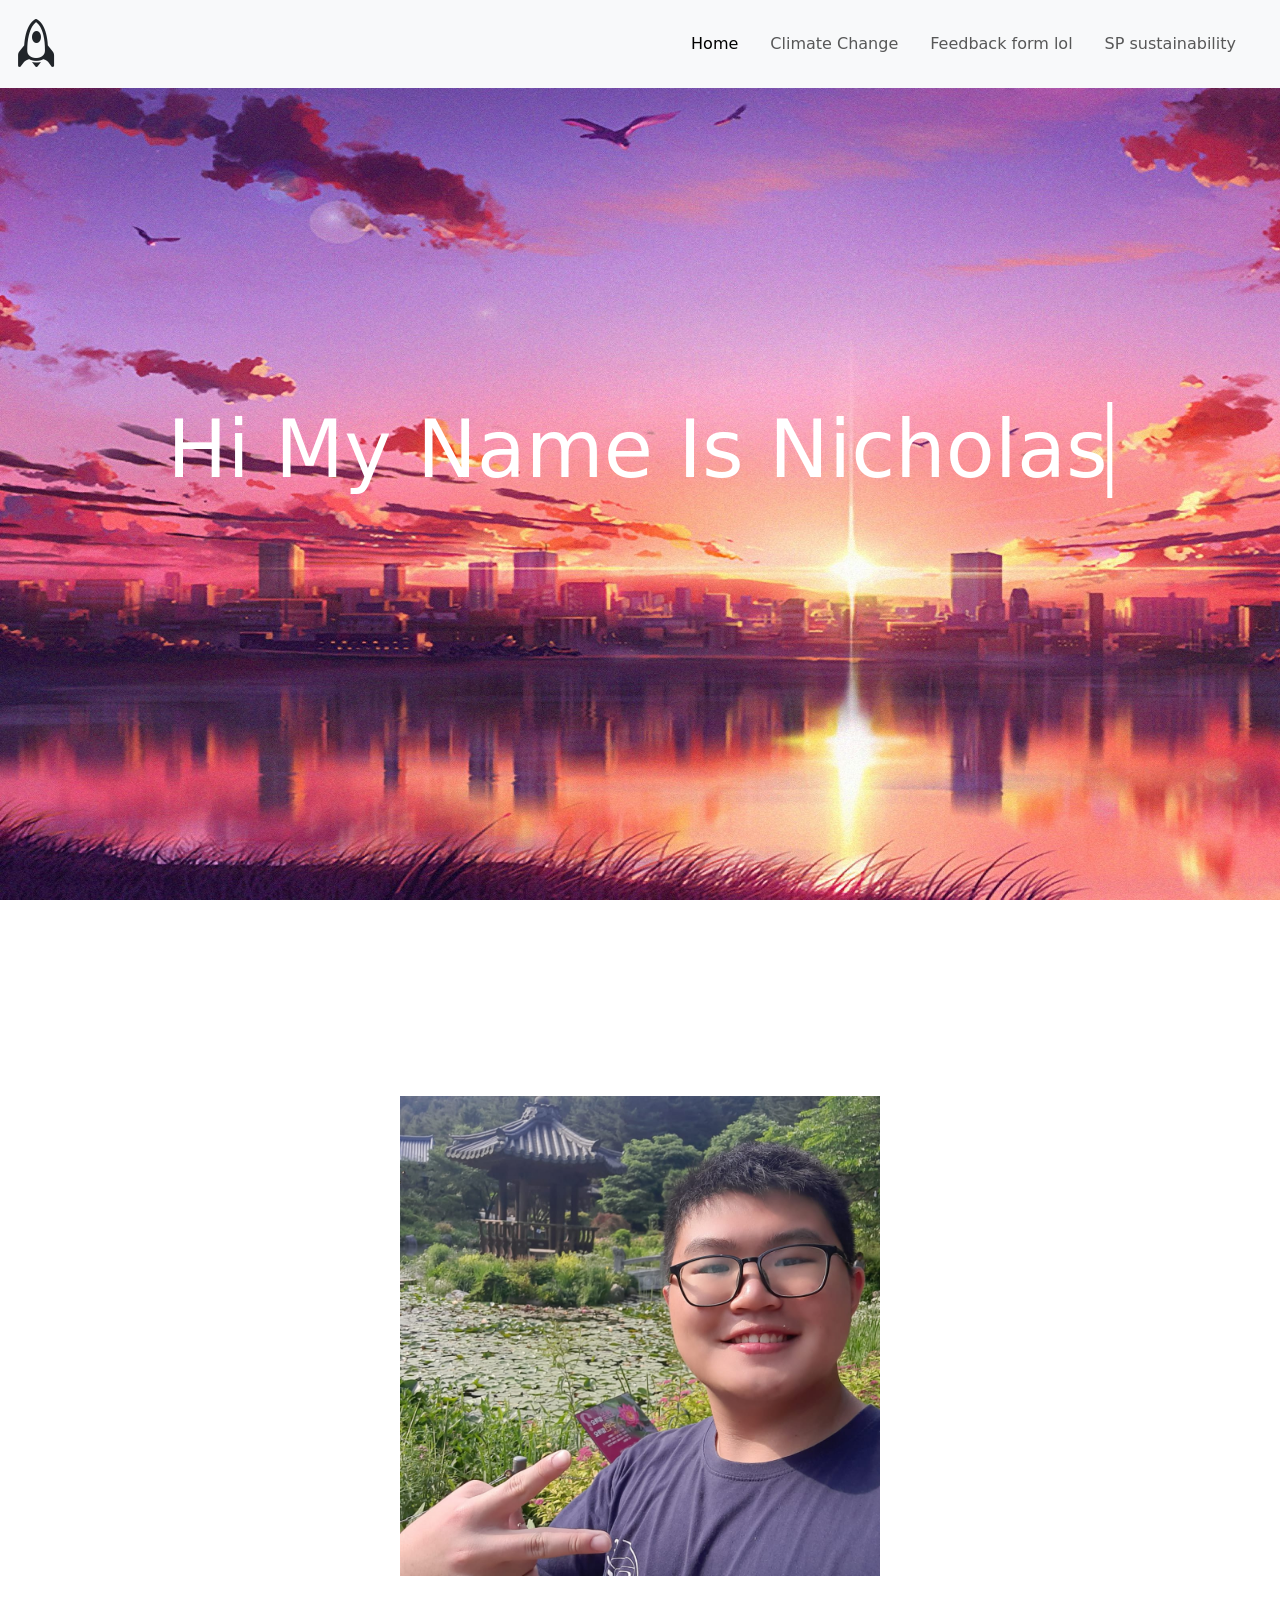
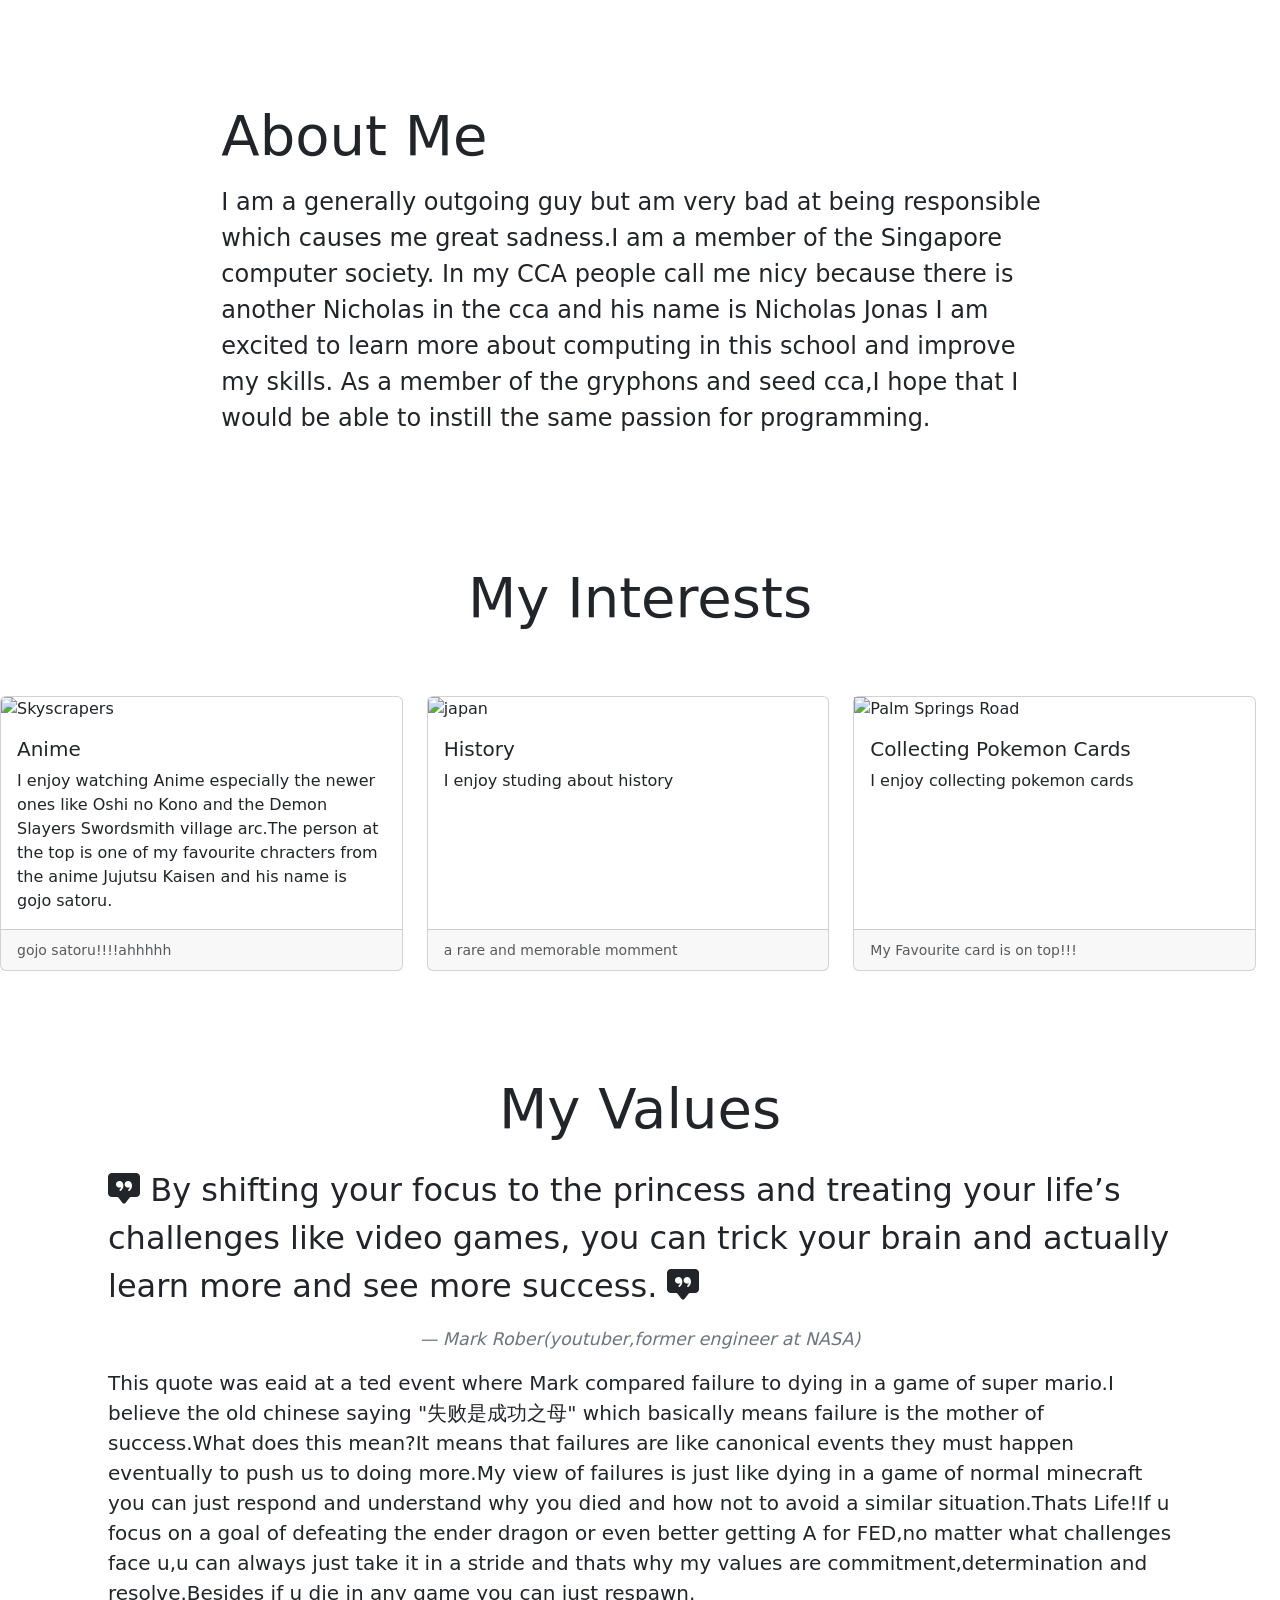
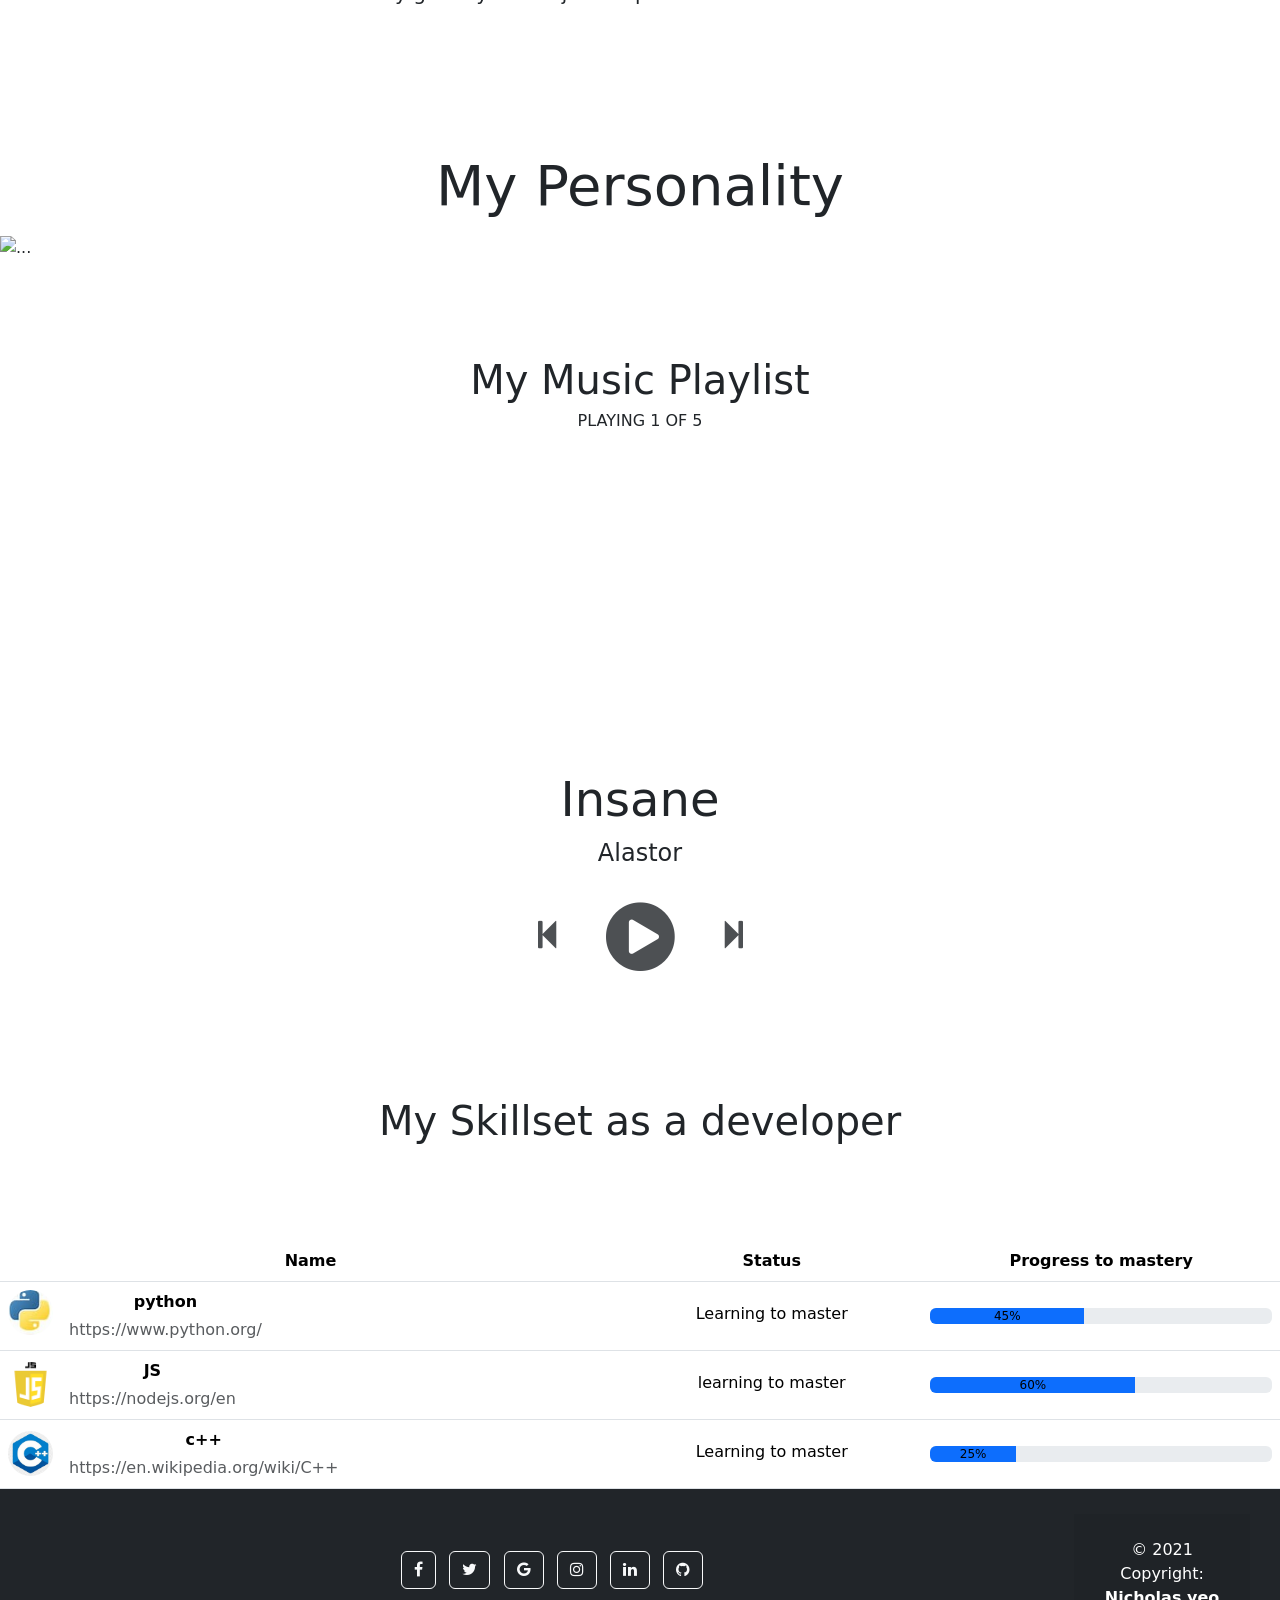
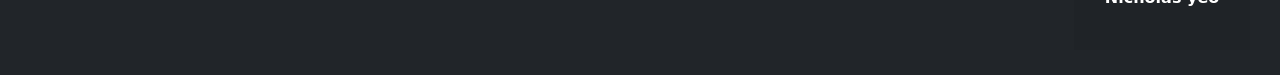
==== html/index.html @ 5fff1530 "made some changes" ====
<!DOCTYPE html>
<html lang="en">
<head>
    <meta charset="UTF-8">
    <meta http-equiv="X-UA-Compatible" content="IE=edge">
    <meta name="viewport" content="width=device-width, initial-scale=1.0">
    
    <link href="https://cdn.jsdelivr.net/npm/bootstrap@5.3.0/dist/css/bootstrap.min.css" rel="stylesheet" integrity="sha384-9ndCyUaIbzAi2FUVXJi0CjmCapSmO7SnpJef0486qhLnuZ2cdeRhO02iuK6FUUVM" crossorigin="anonymous">
<script src="https://cdn.jsdelivr.net/npm/bootstrap@5.3.0/dist/js/bootstrap.bundle.min.js" integrity="sha384-geWF76RCwLtnZ8qwWowPQNguL3RmwHVBC9FhGdlKrxdiJJigb/j/68SIy3Te4Bkz" crossorigin="anonymous"></script>
    <link rel="stylesheet" href="https://cdn.jsdelivr.net/npm/bootstrap-icons@1.10.5/font/bootstrap-icons.css">
    <link rel="stylesheet" href="../css/index.css"/>
    <link rel="icon" href="../Images/website_html_icon.jpg"/>
    <!-- I got the image link from here https://steamcommunity.com/sharedfiles/filedetails/?id=2528905148&searchtext= -->
    <link rel='stylesheet' href='https://cdnjs.cloudflare.com/ajax/libs/font-awesome/4.7.0/css/font-awesome.min.css'>
</head>


<body>
  <header>
    <header>
      <nav class="navbar bg-transparent navbar-expand-lg bg-body-tertiary fixed-top "> 
        <!-- So here what we want to do is use the expand to ensure that when view width is very low it becomes  sidebar on the left at the lg breakpoint for the offcanvas -->
        <div class="container-fluid">
          <i class="bi bi-rocket" style="font-size:3.0rem;"></i>
          <a class="me-5 navbar-brand" href="#" style="font-size:1.5rem;"></a>
          <button class="navbar-toggler" type="button" data-bs-toggle="offcanvas" data-bs-target="#offcanvasNavbar" aria-controls="offcanvasNavbar" aria-label="Toggle navigation">
            <span class="navbar-toggler-icon"></span>
          </button>
          <!-- Sidebar -->
          <div class="sidebar offcanvas offcanvas-start" tabindex="-1" id="offcanvasNavbar" aria-labelledby="offcanvasNavbarLabel">
            <!-- SideBar header -->
            <div class="offcanvas-header">
              <h5 class="offcanvas-title" id="offcanvasNavbarLabel">Nicks Website</h5>
              <button type="button" class="btn-close" data-bs-dismiss="offcanvas" aria-label="Close"></button>
            </div>
            <!-- Sidebar Body -->
            <div class="offcanvas-body">
              <ul class="navbar-nav justify-content-end align-items-center flex-grow-1 pe-3">
                <li class=" nv nav-item mx-2">
                  <a class="nav-link active" aria-current="page" href="index.html">Home</a>
                </li>
                <li class="nv nav-item mx-2">
                  <a class="nav-link" href="Nature2.html">Climate Change</a>
                </li>
                <li class="nv nav-item mx-2">
                  <a class="nav-link" href="Feedbackform.html">Feedback form lol</a>
                </li>
                <li class="nv nav-item mx-2">
                  <a class="nav-link" href="SP_community.html">SP sustainability</a>
                </li>
                
              </ul>
              <!-- feedbackform -->
              <div>
                <!-- The hovering button use in this case -->
              </div>
            </div>
          </div>
        </div>
      </nav>
              

  </header>
    
  <div class="position-relative img-banner img-fluid p-0 m-0">
    <div class="row justify-content-center align-items-center">
      <div class="col-8 col-sm-6">
        <h2 class=" text-center text-white headertext1 typed position-absolute header p-0">
          Hi My Name Is Nicholas
        </h2>
      </div>
    </div>
  </div>
  

        <div class="content-area">

          <div class="row justify-content-center align-items-center">
            <div class= " col-4 box mt-5 ml-4">
               
            </div>

            
              <div class="column col-8 mt-5 p-3">
                <h1 class="justify-content-center m-0">About Me</h1>
                <p class="m-0">I am a generally outgoing guy but am very bad at being responsible which causes me great sadness.I am a member of the Singapore computer society.
                  In my CCA people call me nicy because there is another Nicholas in the cca and his name is Nicholas Jonas
                  I am excited to learn more about computing in this school and improve my skills.
                  As a member of the gryphons and seed cca,I hope that I would be able to instill the same passion for programming.</p>
              </div>
              
              

          </div>
          <div class="row">
            <div class="values d-inline-flex p-2 mt-5 justify-content-center">My Interests</div>
            <div class="row row-cols-1 row-cols-md-3 g-4">
              <div class="col">
                <div class="card h-100">
                  <img src="https://steamuserimages-a.akamaihd.net/ugc/1682619833189352248/765DFFF3167C165726FFF1EBB01E13E41D1467A5/?imw=637&imh=358&ima=fit&impolicy=Letterbox&imcolor=%23000000&letterbox=true" class="card-img-top"
                    alt="Skyscrapers" />
                    <!-- As u can see I got the image from this link -->
                  <div class="card-body">
                    <h5 class="card-title">Anime</h5>
                    <p class="card-text">
                      I enjoy watching Anime especially the newer ones like Oshi no Kono and the Demon Slayers Swordsmith village arc.The person  at the top is one of my favourite chracters from the anime Jujutsu Kaisen and his name is gojo satoru.
                    </p>
                  </div>
                  <div class="card-footer">
                    <small class="text-muted">gojo satoru!!!!ahhhhh</small>
                  </div>
                </div>
              </div>
              <div class="col">
                <div class="card h-100">
                  <img src="https://th.bing.com/th/id/OIP.MuMkNR442w4CoCOB-qcRTAHaEK?rs=1&pid=ImgDetMain" class="card-img-top"
                    alt="japan" />
                    <!-- As u can see I got the image from the image link in the src -->

                  <div class="card-body">
                    <h5 class="card-title">History</h5>
                    <p class="card-text">I enjoy studing about history
                    </p>
                  </div>
                  <div class="card-footer">
                      <small class="text-muted">a rare and memorable momment</small>
                  </div>
                </div>
              </div>
              <div class="col">
                <div class="card h-100">
                  <img src="https://media.karousell.com/media/photos/products/2021/12/16/pokemon_tcg_ultra_rare_articun_1639642780_ee73b30e_progressive.jpg"
                    alt="Palm Springs Road" />
                    <!-- as u can see I got the image form the image link as shown int eh src of the img tag -->
                  <div class="card-body">
                    <h5 class="card-title">Collecting Pokemon Cards</h5>
                    <p class="card-text">
                      I enjoy collecting pokemon cards
                    </p>
                  </div>
                  <div class="card-footer">
                    <small class="text-muted">My Favourite card is on top!!!</small>
                  </div>
                </div>
              </div>
            </div>
            <div class="container">
              <div class="row align-items-center justify-content-center">
                <h1 class="values d-inline-flex p-2 mt-5 justify-content-center">My Values</h1>
              </div>
              <div class="row justify-content-center align-items-center py-2 px-2 px-md-5 mx-md-5 fs-5">
                <blockquote class="blockquote align-items-center justify-content-center  quote" style="max-width:fit-content;">
                  <i class="bi bi-chat-square-quote-fill"></i>
                  By shifting your focus to the princess and treating your life’s challenges like video games, you can trick your brain and actually learn more and see more success.
                  <i class="bi bi-chat-square-quote-fill"></i>
                </blockquote>
                  <cite class="blockquote-footer d-flex align-items-center justify-content-center" style="max-width:100%">
                    Mark Rober(youtuber,former engineer at NASA)
                  </cite>
                <!-- explanation of quote and how it refers to my values -->
                <p>This quote was eaid at a ted event where Mark compared failure to dying in a game of super mario.I believe the old chinese saying "失败是成功之母" which basically means failure is the mother of success.What does this mean?It means that failures are like canonical events they must happen eventually to push us to doing more.My view of failures is just like dying in a game of normal minecraft you can just respond and understand why you died and how not to avoid a similar situation.Thats Life!If u focus on a goal of defeating the ender dragon or even better getting A for FED,no matter what challenges face u,u can always just take it in a stride and thats why my values are commitment,determination and resolve.Besides if u die in any game you can just respawn. </p>
                <!-- what I have done to practice my values -->
                <p></p>

                </div>
                
            <div class="container text-center">
              <div class="row align-items-center justify-content-center">
                <h1 class="values d-inline-flex p-2 mt-5 justify-content-center align-items-center">My Personality</h1>
              </div>

            </div>
            
            <div id="carouselExampleInterval" class="carousel slide">
              
              <div class="carousel-inner">
                <div class="carousel-item active" data-bs-interval="false">
                  <img src="https://kenjpg.github.io/Front-End-Dev/img/valuebackground.gif" class=" d-block w-100" alt="...">
                  <!-- yup I took the image from my seniors work but just the image nothing more -->
                  <div class="carousel-caption d-sm-none d-md-block" style="bottom:0px;">
                    <h5 style="font-size:2.2rem;">Fun Loving attitude</h5>
                    <p>I enjoy having fun and gaming in my free time</p>
                  </div>
                </div>
                <div class="carousel-item" data-bs-interval="false">
                  <img src="https://kenjpg.github.io/Front-End-Dev/img/valuebackground.gif" class="d-block w-100" alt="...">
                  <div class="carousel-caption d-md-block align-items-center" style="bottom:0px;">
                    <h5 style="font-size: 2.2rem;">Slacking</h5>
                    <p>I especially love slacking and not doing FED</p>
                  </div>
                </div>
                <div class="carousel-item" style="background-image: ;">
                  <img src="https://kenjpg.github.io/Front-End-Dev/img/valuebackground.gif" class="d-block w-100" alt="...">
                  <div class=" carousel-caption align-items-center justify-content-center text-center" style="bottom:0px;">
                    <h5 style="font-size: 2.2rem;">INTP</h5>
                    <p>My Personality is INTP which mean I'm introverted yay :)!</p>
                  </div>
                </div>
              </div>
              <button class="carousel-control-prev" type="button" data-bs-target="#carouselExampleInterval" data-bs-slide="prev">
                <span class="carousel-control-prev-icon" aria-hidden="true"></span>
              </button>
              <button class="carousel-control-next" type="button" data-bs-target="#carouselExampleInterval" data-bs-slide="next">
                <span class="carousel-control-next-icon" aria-hidden="true"></span>
                
              </button>
            </div>
            <div class="mt-5 row justify-content-center align-items-center ">
              <h1 class=" col-12 d-flex align-items-center text-center justify-content-center m-0">My Music Playlist</h1>
          
          
          </div>
          
        <div class="player d-flex flex-column justify-content-center text-center ">
 
          <!-- Define the section for displaying details -->
          <div class="details d-flex flex-column align-items-center justify-content-center">
            <div class="now-playing lh-3">PLAYING x OF y</div>
            <div class="track-art lh-3"></div>
            <div class="track-name text-center lh-3">Track Name</div>
            <div class="track-artist lh-2">Track Artist</div>
          </div>
       
          <!-- Define the section for displaying track buttons -->
          <div class="buttons d-flex flex-row justify-content-center align-items-center">
            <div class="prev-track" onclick="prevTrack()">
              <i class="fa fa-step-backward fa-2x"></i>
            </div>
            <div class="playpause-track" onclick="playpauseTrack()">
              <i class="fa fa-play-circle fa-5x"></i>
            </div>
            <div class="next-track" onclick="nextTrack()">
              <i class="fa fa-step-forward fa-2x"></i>
            </div>
          </div>
       
          <!-- Define the section for displaying the seek slider-->
         
        <div class="mt-5 row justify-content-center align-items-center ">
          <h1 class=" col-12 d-flex align-items-center text-center justify-content-center m-0">My Skillset as a developer</h1>
      
      
      </div>
      
          <div class="table-responsive">
            <table class="table mt-5 align-middle mb-0 bg-white">
              <thead class="bg-light">
                <tr>
                  <th scope="col" class="align-start  ">Name</th>
                  <th scope="col">Status</th>
                  <th scope="col">Progress to mastery</th>
                  
                </tr>
              </thead>
              <tbody>
                <tr>
                  <td>
                    <div class="d-flex align-start mb-0">
                     <!-- I got the image from this link https://stackshare.io/pypi-plotly -->
                      <img
                          src="../Images/Python.jpeg"
                          
                          alt=""
                          style="width: 45px; height: 45px"
                          class="rounded-circle"
                          />
                      <div class="ms-3">
                        <p class="fw-bold mb-1">python</p>
                        <p class="text-muted mb-0">https://www.python.org/</p>
                      </div>
                    </div>
                  </td>
                  <td>
                    <p class="fw-normal mb-1">Learning to master</p>
                    
                  </td>
                  <td>
                    <div class="progress">
                      <div class="progress-bar" role="progressbar" style="width: 45%; color:black;" aria-valuenow="45" aria-valuemin="0" aria-valuemax="100">45%</div>
                    </div>
                  </td>
                  
                </tr>
                <tr>
                  <td>
                    <div class="d-flex align-items-center">
                      <!-- Source:I got the image from this link http://thebamboocode.com/js-logo/ -->
                      <img
                          src="../Images/JS.png"
                          class="rounded-circle"
                          alt=""
                          style="width: 45px; height: 45px"
                          />
                      <div class="ms-3">
                        <p class="fw-bold mb-1">JS</p>
                        <p class="text-muted mb-0">https://nodejs.org/en</p>
                      </div>
                    </div>
                  </td>
                  <td>
                    <p class="fw-normal mb-1">learning to master</p>
                    
                  </td>
                  <td>
                    <div class="progress">
                      <div class="progress-bar" role="progressbar" style="width: 60%; color:black;" aria-valuenow="60" aria-valuemin="0" aria-valuemax="100">60%</div>
                    </div>
                  </td>
                  
                  
                </tr>
                <tr>
                  <td>
                    <div class="d-flex align-items-center">
                      <!-- I got the image from this link https://www.cleanpng.com/png-the-c-programming-language-computer-icons-computer-1035094/ -->
                      <img
                          src="../Images/C++.jpeg"
                          class="rounded-circle"
                          alt=""
                          style="width: 45px; height: 45px"
                          />
                      <div class="ms-3">
                        <p class="fw-bold mb-1">c++</p>
                        <p class="text-muted mb-0">https://en.wikipedia.org/wiki/C++</p>
                      </div>
                    </div>
                  </td>
                  <td>
                    <p class="fw-normal mb-1">Learning to master</p>
                    
                  </td>
                  <td>
                    <div class="progress">
                      <div class="progress-bar" role="progressbar" style="width: 25%; color:black;" aria-valuenow="15" aria-valuemin="0" aria-valuemax="100">25%</div>
                    </div>
                  </td>
                  
                  </tr>
              </tbody>
            </table>

          </div>
          <footer class="bg-dark text-center text-white">
            <!-- Grid container -->
            <div class="container p-4 ">
              <!-- Section: Social media -->
              <section class="mb-4">
                <!-- Facebook -->
                <a class="btn btn-outline-light  m-1" href="#!" 
                  ><i class="fa fa-facebook"></i
                ></a>
          
                <!-- Twitter -->
                <a class="btn btn-outline-light m-1" href="#!" 
                  ><i class="fa fa-twitter"></i
                ></a>
          
                <!-- Google -->
                <a class="btn btn-outline-light  m-1" href="#!" 
                  ><i class="fa fa-google"></i
                ></a>
          
                <!-- Instagram -->
                <a class="btn btn-outline-light  m-1" href="#!" 
                  ><i class="fa fa-instagram"></i
                ></a>
          
                <!-- Linkedin -->
                <a class="btn btn-outline-light  m-1" href="#!" 
                  ><i class="fa fa-linkedin"></i
                ></a>
          
                <!-- Github -->
                <a class="btn btn-outline-light btn-floating m-1" href="#!" 
                  ><i class="fa fa-github"></i
                ></a>
              </section>
              <!-- Section: Social media -->
            </div>
            <!-- Grid container -->
            <div class="text-center p-4" style="background-color: rgba(0, 0, 0, 0.05);">
              © 2021 Copyright:
              <p class="text-reset fw-bold ">Nicholas yeo</a>
            </div>
          
            
          </footer>
          

              <!-- Footer -->

            </div>
            
  

        </div>
        
        
      
        <script type="module" src="https://unpkg.com/ionicons@7.1.0/dist/ionicons/ionicons.esm.js"></script>
        <script nomodule src="https://unpkg.com/ionicons@7.1.0/dist/ionicons/ionicons.js"></script>
        <script>
          // Select all the elements in the HTML page
// and assign them to a variable
let now_playing = document.querySelector(".now-playing");
let track_art = document.querySelector(".track-art");
let track_name = document.querySelector(".track-name");
let track_artist = document.querySelector(".track-artist");

let playpause_btn = document.querySelector(".playpause-track");




// Specify globally used values
let track_index = 0;
let isPlaying = false;


// Create the audio element for the player
let curr_track = document.createElement('audio');

// Define the list of tracks that have to be played
let track_list = [
          {
            name: "Insane",
            artist: "Alastor",
            image:"https://th.bing.com/th/id/OIP.iTPjzAGocWpoVJTzlgha7QHaEK?w=322&h=180&c=7&r=0&o=5&dpr=1.3&pid=1.7",
            path: "../INSANE.mp3"
            // I got it from here https://www.bing.com/videos/search?q=insane+alastor&&view=detail&mid=BD071DC93AA1A4470117BD071DC93AA1A4470117&&FORM=VRDGAR&ru=%2Fvideos%2Fsearch%3Fq%3Dinsane%2Balastor%26FORM%3DHDRSC6
          },
          {
            name: "Golden Hour",
            artist: "JVKE",
            image: "https://th.bing.com/th/id/OIP.aJyAoZMeQBQiU8kWIeKLYQAAAA?pid=ImgDet&dpr=2",
            path: "../golden_hour.mp3"
            // I got it from here https://www.bing.com/ck/a?!&&p=1d82f44f35b9facaJmltdHM9MTY5MTE5MzYwMCZpZ3VpZD0wNmFhMjZmOC01Yjk3LTY0NmMtMzM5Yi0zNmJmNWEzYjY1OTcmaW5zaWQ9NTYwOA&ptn=3&hsh=3&fclid=06aa26f8-5b97-646c-339b-36bf5a3b6597&u=a1L3ZpZGVvcy9zZWFyY2g_cT1nb2xkZW4raG91citqdmtlJnZpZXc9ZGV0YWlsJm1pZD1EMEM1QzlCRkVDNzdGRTJENDRFREQwQzVDOUJGRUM3N0ZFMkQ0NEVEJkZPUk09VklSRQ&ntb=1
          },
          {
            name: "Alll Falls Down",
            artist: "Alan Walker",
            image: "https://upload.wikimedia.org/wikipedia/en/3/33/Alan_Walker_All_Falls_Down.jpg",
            path: "../All_Falls_Down.mp3",
            // I got it from here https://www.bing.com/videos/search?q=all+falls+down+music+video+alan+walker&&view=detail&mid=0AB586B2BAF995ACA9720AB586B2BAF995ACA972&&FORM=VRDGAR&ru=%2Fvideos%2Fsearch%3Fq%3Dall%2520falls%2520down%2520music%2520video%2520alan%2520walker%26qs%3DSSA%26form%3DQBVR%26%3D%2525eManage%2520Your%2520Search%2520History%2525E%26sp%3D1%26lq%3D0%26pq%3Dall%2520falls%2520down%2520music%2520video%2520alan%2520%26sc%3D10-32%26cvid%3DD67A819001454DB38E325D265F7314E9
          },
          {
            name: "Annihlate",
            artist: "swae lee",
            image: "https://th.bing.com/th/id/OIP.ENT3_fFumLml73jTwuHiVgAAAA?pid=ImgDet&rs=1",
            path: "../Spiderman.mp3",
            //I got it from here https://www.bing.com/videos/search?q=annihilate+spiderman&&view=detail&mid=CB18582324B443D8D79ACB18582324B443D8D79A&&FORM=VRDGAR&ru=%2Fvideos%2Fsearch%3Fq%3Dannihilate%2520spiderman%26qs%3Dn%26form%3DQBVR%26%3D%2525eManage%2520Your%2520Search%2520History%2525E%26sp%3D-1%26lq%3D0%26pq%3Dannihilate%2520spiderma%26sc%3D4-19%26sk%3D%26cvid%3D1A25C0F0826B4C67A0EFADB43D0F8F2C%26ghsh%3D0%26ghacc%3D0%26ghpl%3D
          },
          {
            name: "Mimi's Delivery Service",
            artist: "the good kid",
            image:"https://th.bing.com/th/id/OIP.48gs_3xvDa9UM5gQTj0u3QAAAA?pid=ImgDet&rs=1",
            path: "../MiMi.mp3",
            // I got it from here https://www.bing.com/ck/a?!&&p=5b7a2550210e3333JmltdHM9MTY5MTE5MzYwMCZpZ3VpZD0wNmFhMjZmOC01Yjk3LTY0NmMtMzM5Yi0zNmJmNWEzYjY1OTcmaW5zaWQ9NTQ3Mw&ptn=3&hsh=3&fclid=06aa26f8-5b97-646c-339b-36bf5a3b6597&u=a1L3ZpZGVvcy9zZWFyY2g_cT1taW1pK2RlbGl2ZXJ5K3NlcnZpY2Umdmlldz1kZXRhaWwmbWlkPUZGQUExQkYzMzZFRjU0QkQ2OThBRkZBQTFCRjMzNkVGNTRCRDY5OEEmRk9STT1WSVJF&ntb=1
          }
        ];
function loadTrack(track_index) {
// Clear the previous seek timer
resetValues();
curr_track.src = track_list[track_index].path;
          curr_track.load();
        
          // Update details of the track
          track_art.style.backgroundImage = "url(" + track_list[track_index].image + ")";
          track_name.textContent = track_list[track_index].name;
          track_artist.textContent = track_list[track_index].artist;
          now_playing.textContent = "PLAYING " + (track_index + 1) + " OF " + track_list.length;
        
          
        
          // Move to the next track if the current one finishes playing
          curr_track.addEventListener("ended", nextTrack);
}

// Load a new track


// Update details of the track


 
  

// Move to the next track if the current finishes playing
// using the 'ended' event


// Apply a random background color
function playpauseTrack() {
// Switch between playing and pausing
// depending on the current state
if (!isPlaying) playTrack();
else pauseTrack();
}

function playTrack() {
// Play the loaded track
curr_track.play();
isPlaying = true;

// Replace icon with the pause icon
playpause_btn.innerHTML = '<i class="fa fa-pause-circle fa-5x"></i>';
}

function pauseTrack() {
// Pause the loaded track
curr_track.pause();
isPlaying = false;

// Replace icon with the play icon
playpause_btn.innerHTML = '<i class="fa fa-play-circle fa-5x"></i>';
}


function nextTrack() {
// Go back to the first track if the
// current one is the last in the track list
if (track_index < track_list.length - 1)
	track_index += 1;
else track_index = 0;

// Load and play the new track
loadTrack(track_index);
playTrack();
}
function prevTrack() {
// Go back to the first track if the
// current one is the last in the track list
if (track_index > 0)
	track_index -=1;
else track_index = track_list.length-1;

// Load and play the new track
loadTrack(track_index);
playTrack();
}





// Function to reset all values to their default
function resetValues() {

curr_track.currentTime= 0;
}



loadTrack(track_index);


        </script>
        
    
</body>





   
</html>
---- css/index.css ----
*{
    display:border-box;
}
.fixed-top{
    position:fixed;
    top:0;
    right:0;
    left:0;
}
.typed{
    overflow:hidden;
    white-space:nowrap;
    /* might change the above element as it keeps the text on one line */
    width:0;
    max-width:fit-content;
    font-size:5rem;
    border-right:5px solid ;
    /* our cursor */
    animation:typing 3.5s steps(20,end) forwards, blinking 0.87s infinite;
    padding:0;
    display:inline-block;
    margin:0 auto;
    
    /* ahhh now I remember what is shorthand,this animation is infinite and loop every 1s */
    

}
.quote{
  font-size:2.0rem;
  font-weight:350;
}

.column h1{
    font-size:3.5rem;
    line-height:6rem
}
.column p{
    font-size:1.5rem;
}
@keyframes cursor-blink {
    0% {
      opacity: 0;
    }
  }

@keyframes typing{
    from {width:0}
    to {width:100%}
}
@keyframes blinking{
    0% {border-color:transparent}
    50% {border-color:black}
    100% {border-color:transparent}
}

.img-banner {
    /* The image used */
    background-image: url("../Images/anime.jpg");
    /* https://www.pxfuel.com/en/desktop-wallpaper-evgbt
    got it from this website shows an anime susnet with a city in the background */

  
    /* Add the blur effect */
    /* Full height*/
    
    height: 100vh;
    /* The height is set like that to accomodate for the bgtext and the gaps */
  
    /* Center the image nicely the background position is to adjust the background image where it would focus on in the image */
    background-position:center;
    background-repeat: no-repeat;
    
    /* background-size:100% 100%; */
    background-attachment: fixed;
    background-size:100% 100%;
    width:100%;


  }
  
  .class{
    width:auto;
  }
  .headertext1{
    top:50%;
    left:50%;
    transform:translate(-50%,-50%);

  }
  .mt-5{
    margin-top:6.0rem !important;
  }
  .content-area{
    width:100%;
    height:800px;
    position:relative;
    background:white;
    top:100px;

  }
 
@media only screen and (max-width: 500px) {
    .sidebar{
    background-color: rgba(255,255,255,0.3);
    backdrop-filter:blur(5px);}
    }

@media screen and (min-width: 600px) {
        #header {
          font-size: 6vh;
        }
      }
      
      /* If the screen size is 600px wide or less, set the font-size of <div> to 30px */
@media screen and (max-width: 500px) {
        #header {
          font-size: 3vh;
        }
    }
    @keyframes blobanimation {
        0% {
            border-radius: 60% 40% 30% 70% / 60% 30% 70% 40%;
        }
    
        50% {
            border-radius: 30% 60% 70% 70% / 60% 30% 70% 40%;
        }
    
        100% {
            border-radius: 60% 40% 30% 70% / 60% 30% 30% 60%;
        }
    }
    
        .box {
            background: url("../Images/Self_Image.jpg");
            /* Source:This came from me of course */
            max-width: 100%;
            height: 30.0rem;
            width: 30.0rem;
            background-size: cover;
            background-position: center center;
            animation: blobanimation 10s ease-in-out infinite;
            transition: all 0.7s ease-in-out;
        }
        
        
        @media screen and (max-width: 600px) {
            .box {
                height: 24.0rem;
                width: 24.0rem;
            }
        }
        @media screen and (max-width: 300px) {
            .box {
                height: 22.0rem;
                width: 22.0rem;
            }
        }
        
        
@media screen and (max-width: 250px) {
        #header {
          font-size: 1.5vh;
        }
      }
.values{
    font-size:3.5rem;
}
.content-area + .column{



}
.name {
  font-size: 18px;
  transition: font-size 0.3s ease-in-out;
}

@media (max-width: 990px) {
  .header {
    font-size: 3.5rem;
  }
}
@media (max-width: 692px) {
  .header {
    font-size: 2.5rem;
  }
}
@media (max-width:654px){
  .carousel_caption h5{
    font-size:1.5rem

  }
}
@media (max-width: 497px) {
  .header {
    font-size: 1.5rem;
  }
}
@media (max-width: 300px) {
  .header {
    font-size: 1.0rem;
  }
}

.nav-item a:hover{
  filter:blur(0);
  cursor:pointer;
  letter-spacing:1px;
  background: linear-gradient(90deg, rgb(50,50,245),35%,rgb(255,0,231) 100%)

}
.carousel-caption{
  bottom:180px;
}
.center_carouselh5{
  font-size:4.5rem;
}
footer{
  position:relative;;
  width:100%;
  background:black;
  min-height:100px;
  padding:25px 30px;
  display:flex;
  justify-content:center;
  align-items:center;
}
footer .social_icon{
  position:relative;
  display:flex;
  justify-content:center;
  align-items:center;
  margin:20px;
  flex-wrap:wrap;


}
footer .social_icon li{
  list-style:none;
}
footer .social_icon li a{
  font-size:3em;
  margin:10px;
  color:white;
  
}


.wrap {
  height: 100%;
  display: flex;
  align-items: center;
  justify-content: center;
  margin:20rem;
}

  
  /* Using flex with the column direction to
  align items in a vertical direction */
  
  .details {
  
  margin-top:5px;
  }
  
  .track-art {
  margin: 15px;
  height: 300px;
  width:200px;
  background-image: url(
    "../Images/earth.jpg");
  /* Source:I got it form here https://spacenews.com/op-ed-sustainability-on-earth-depends-on-our-exploration-of-space/ */
  background-size: cover;
  border-radius: 15%;
  background-position:center
  }
  
  /* Changing the font sizes to suitable ones */
  .now-playing {
  font-size: 1rem;
  }
  
  .track-name {
  font-size: 3rem;
  }
  
  .track-artist {
  font-size: 1.5rem;
  }
  
  /* Using flex with the row direction to
  align items in a horizontal direction */
  
  .playpause-track,
  .prev-track,
  .next-track {
  padding: 25px;
  opacity: 0.8;
  
  /* Smoothly transition the opacity */
  transition: opacity .2s;
  }
  
  /* Change the opacity when mouse is hovered */
  .playpause-track:hover,
  .prev-track:hover,
  .next-track:hover {
  opacity: 1.0;
  }
  
  /* Define the slider width so that it scales properly */
  
  /* Modify the appearance of the slider */
 
  /* Modify the appearance of the slider thumb */
  
  
  /* Change the opacity when mouse is hovered */
  
  
  
  
  /* Change the mouse cursor to a pointer
  when hovered over */
  i.fa-play-circle,
  i.fa-pause-circle,
  i.fa-step-forward,
  i.fa-step-backward {
  cursor: pointer;
  }
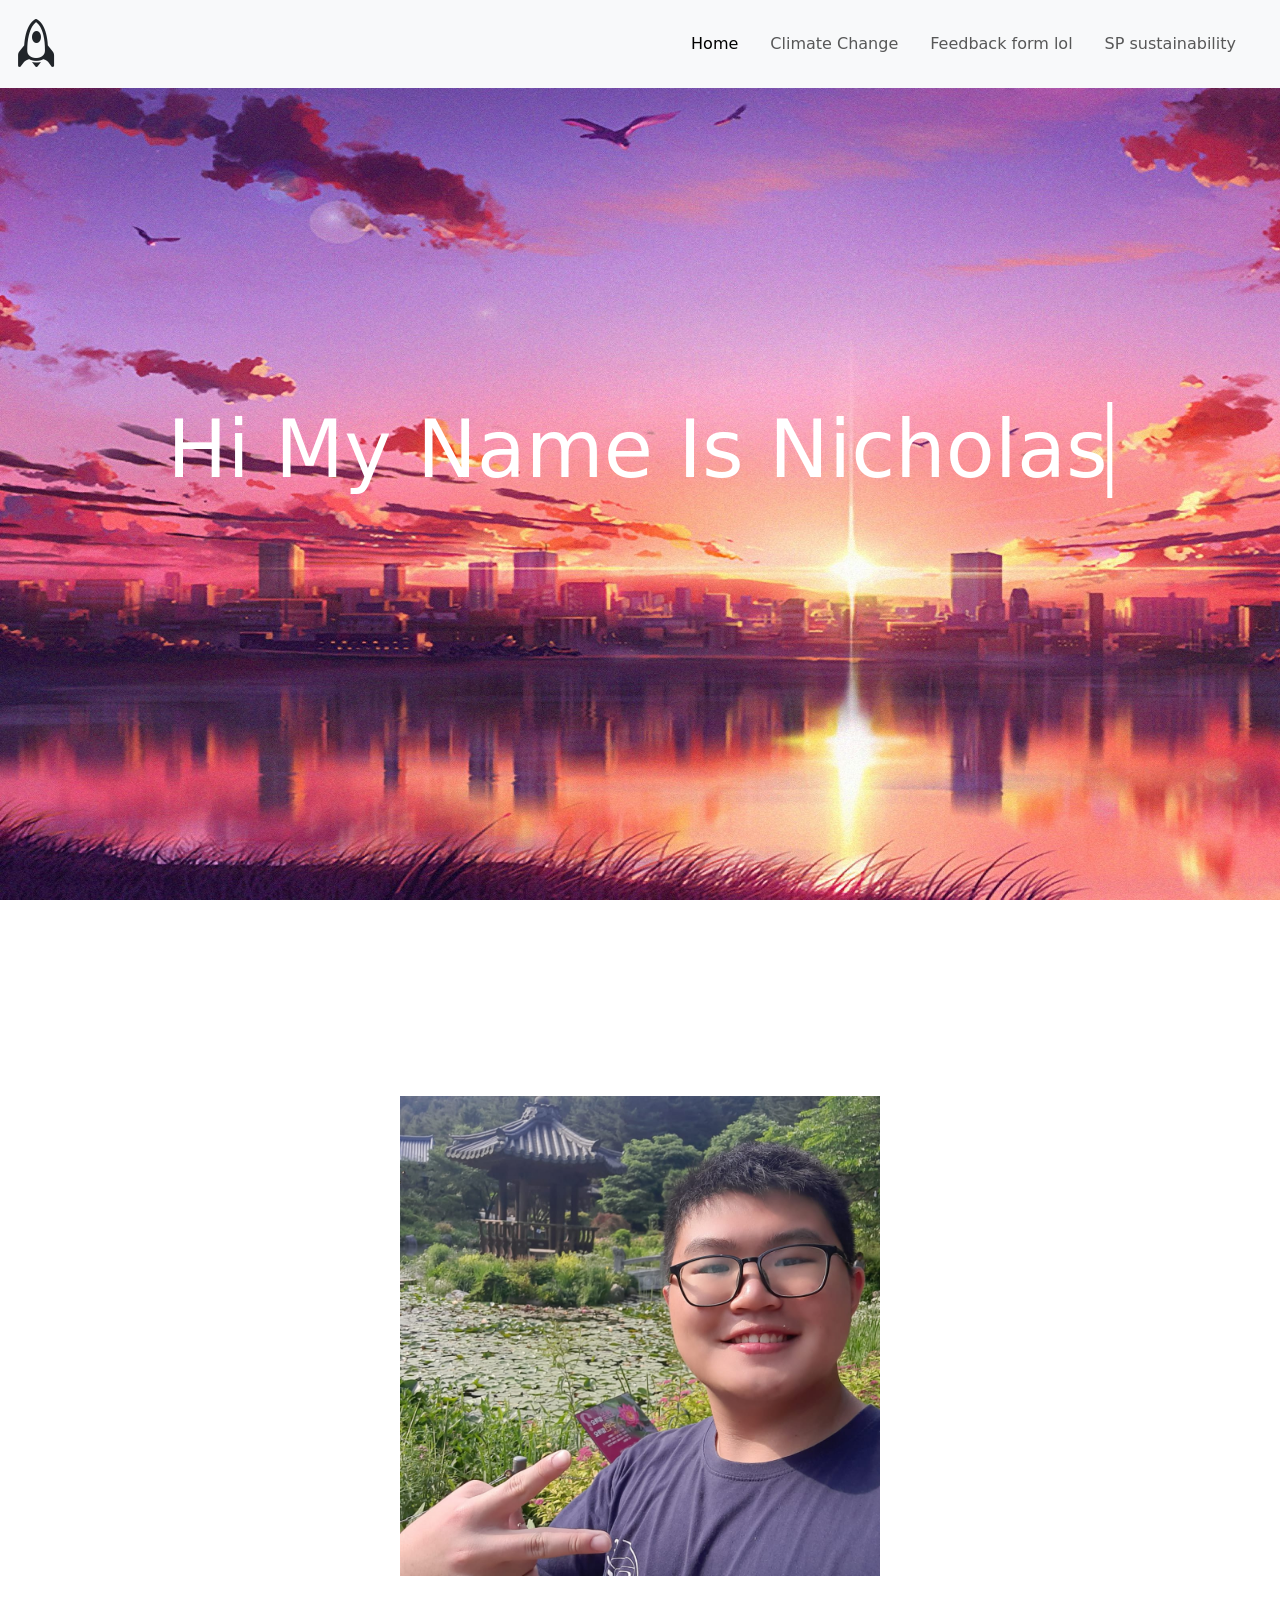
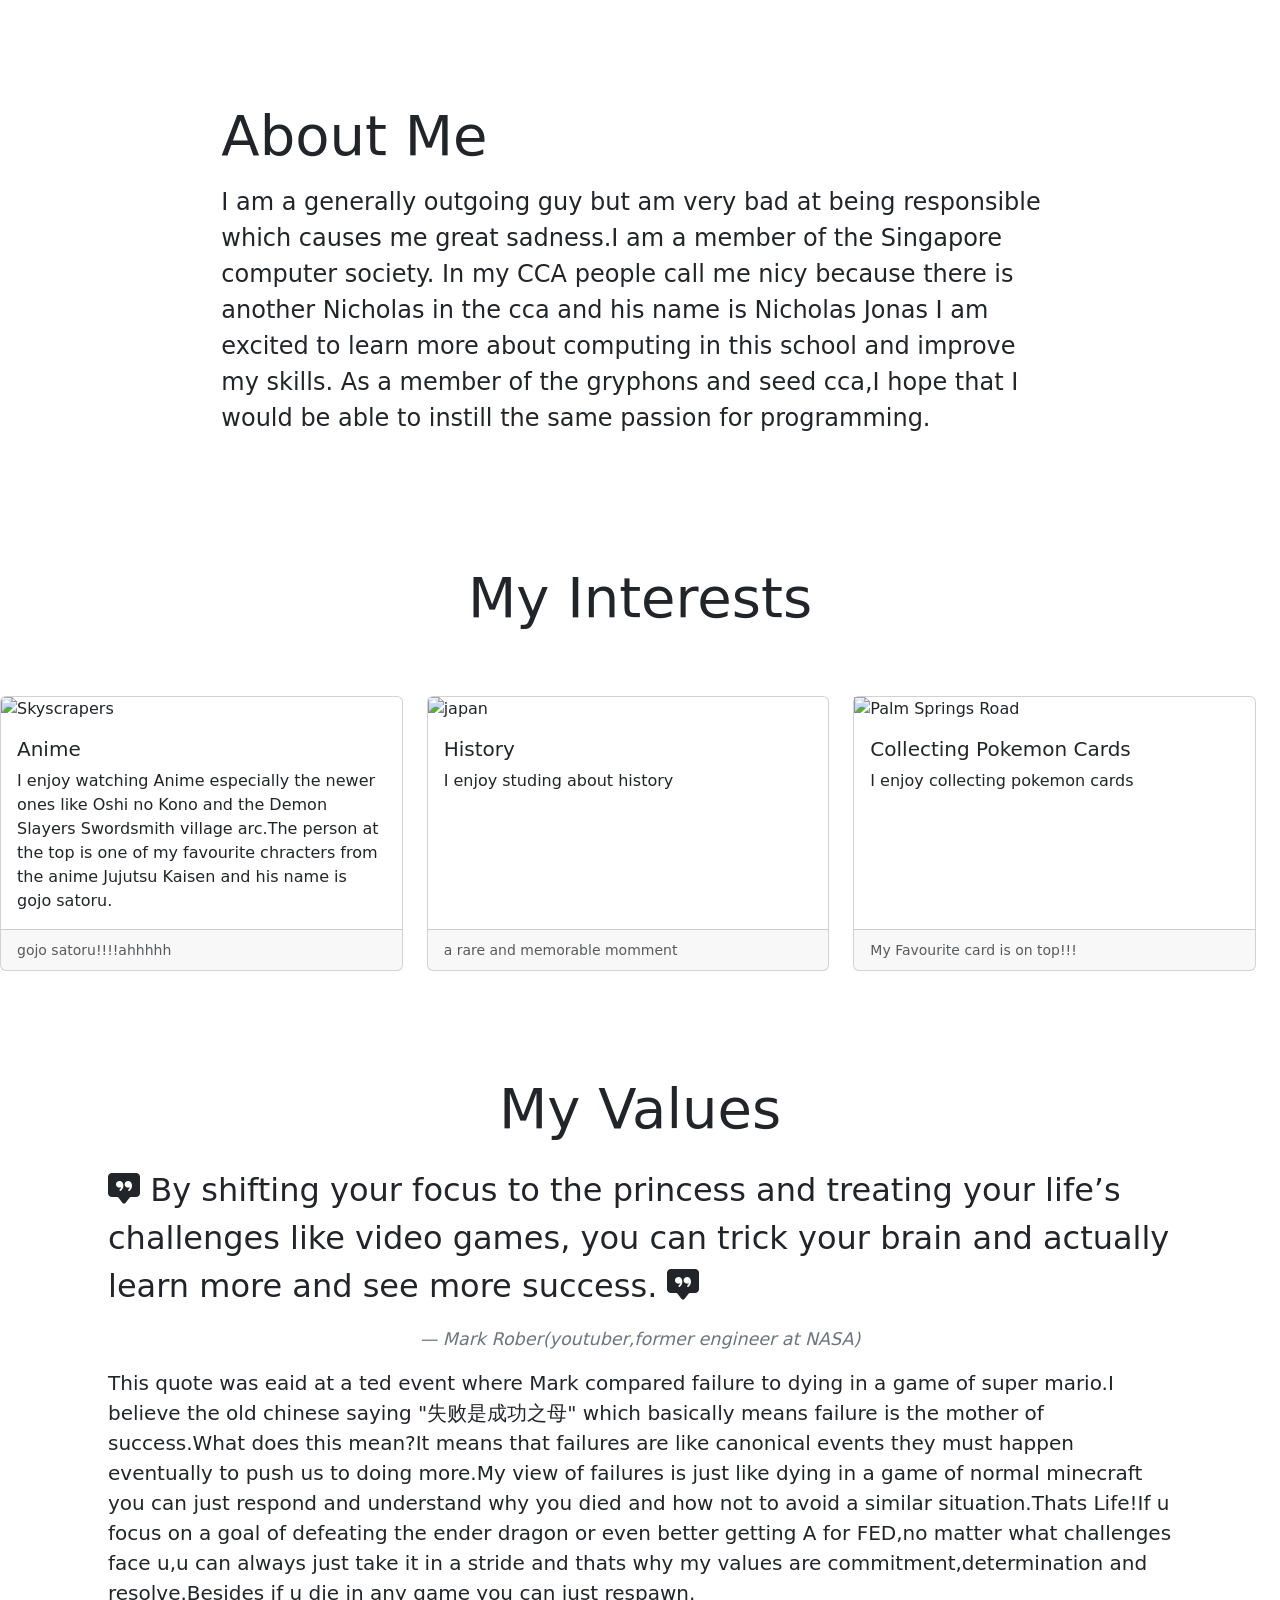
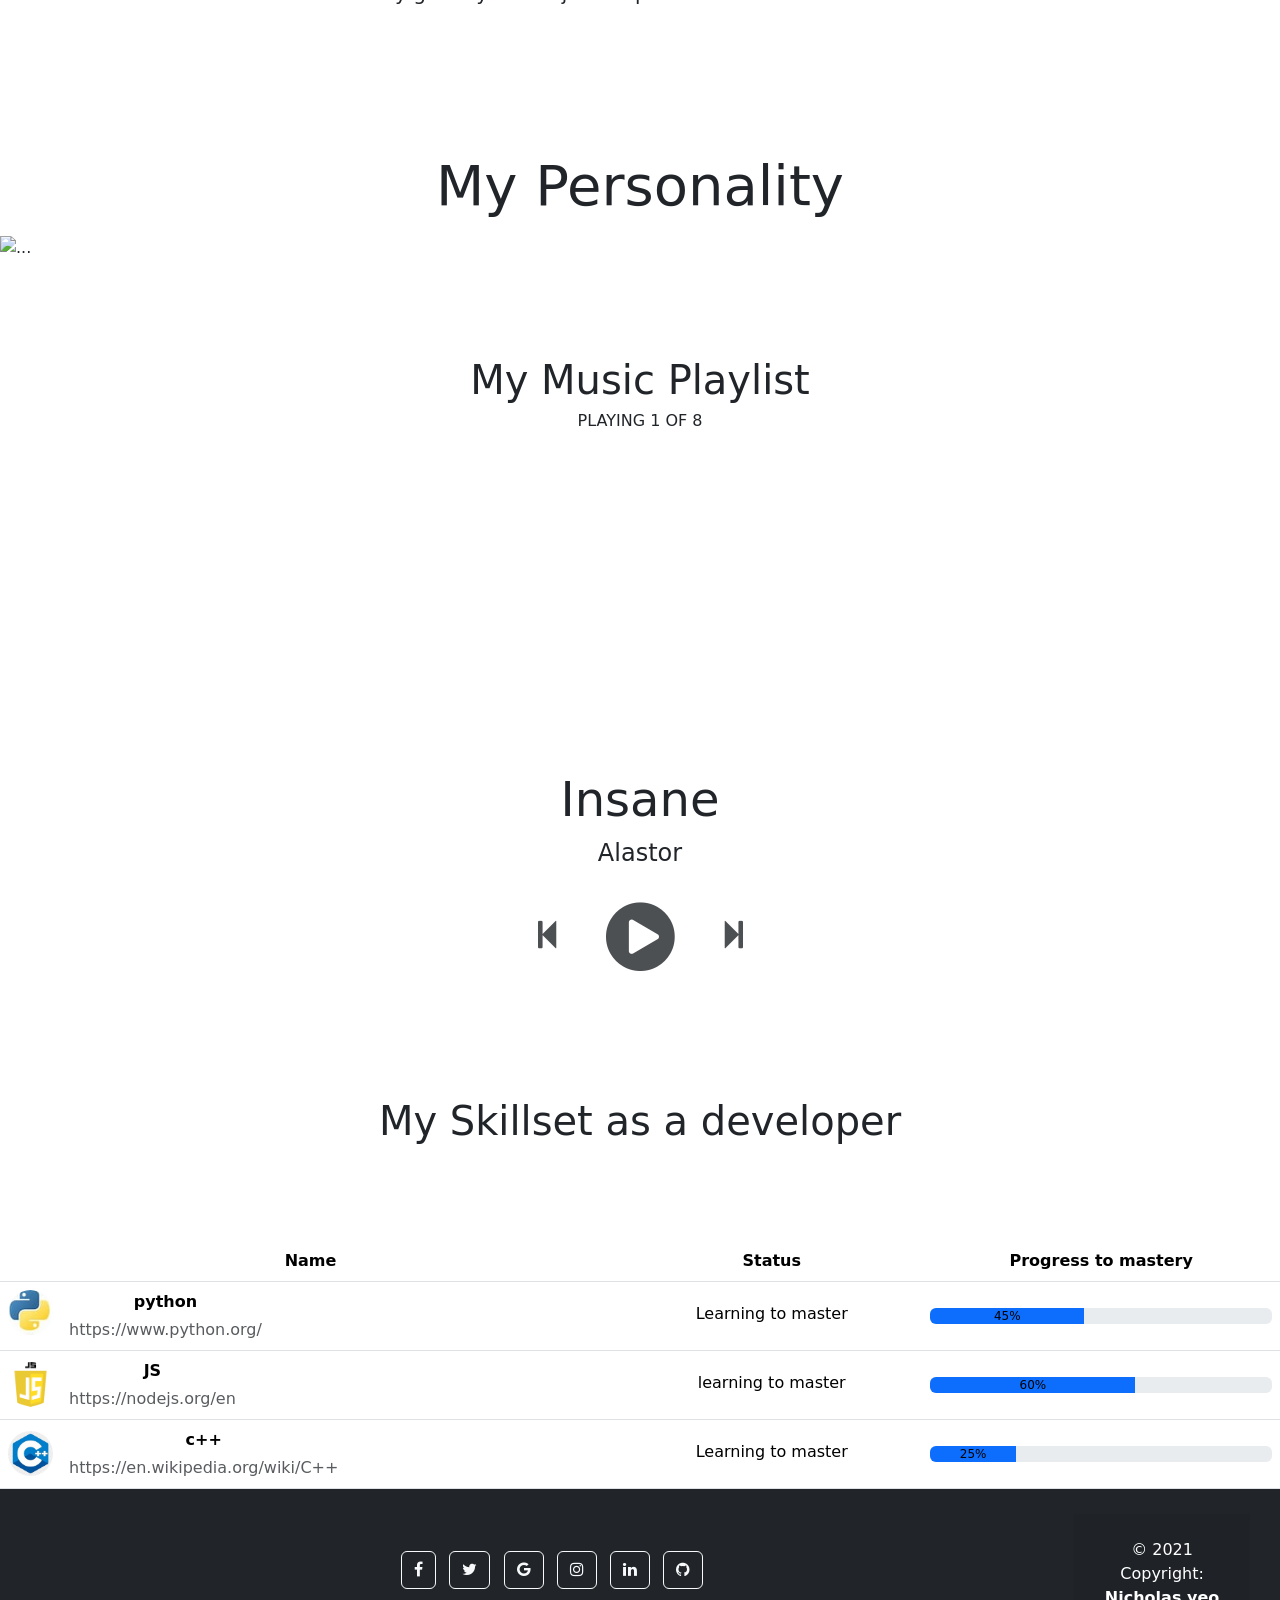
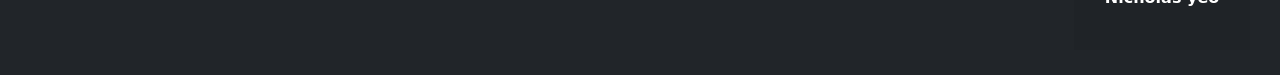
==== commit da79a61d: "just updated the song list" ====
--- a/html/index.html
+++ b/html/index.html
@@ -456,6 +456,24 @@
             image:"https://th.bing.com/th/id/OIP.48gs_3xvDa9UM5gQTj0u3QAAAA?pid=ImgDet&rs=1",
             path: "../MiMi.mp3",
             // I got it from here https://www.bing.com/ck/a?!&&p=5b7a2550210e3333JmltdHM9MTY5MTE5MzYwMCZpZ3VpZD0wNmFhMjZmOC01Yjk3LTY0NmMtMzM5Yi0zNmJmNWEzYjY1OTcmaW5zaWQ9NTQ3Mw&ptn=3&hsh=3&fclid=06aa26f8-5b97-646c-339b-36bf5a3b6597&u=a1L3ZpZGVvcy9zZWFyY2g_cT1taW1pK2RlbGl2ZXJ5K3NlcnZpY2Umdmlldz1kZXRhaWwmbWlkPUZGQUExQkYzMzZFRjU0QkQ2OThBRkZBQTFCRjMzNkVGNTRCRDY5OEEmRk9STT1WSVJF&ntb=1
+          },
+          {
+            name: "Unity",
+            artist: "Alan Walker",
+            image:"https://th.bing.com/th/id/OIP.54H-m9lS5TJ-KkC4QqRcvQHaHa?rs=1&pid=ImgDetMain",
+            path:"../Unity.mp3"
+          },
+          {
+            name: "Espresso",
+            artist: "Sabrina Carpenter",
+            image:"https://i.scdn.co/image/ab67616d0000b273659cd4673230913b3918e0d5",
+            path:"../Espresso.mp3"
+          },
+          {
+            name: "Blinding Lights",
+            artist: "The Weeknd",
+            image:"https://i.scdn.co/image/ab67616d0000b273a3eff72f62782fb589a492f9",
+            path:"../Blinding_Lights.mp3"
           }
         ];
 function loadTrack(track_index) {
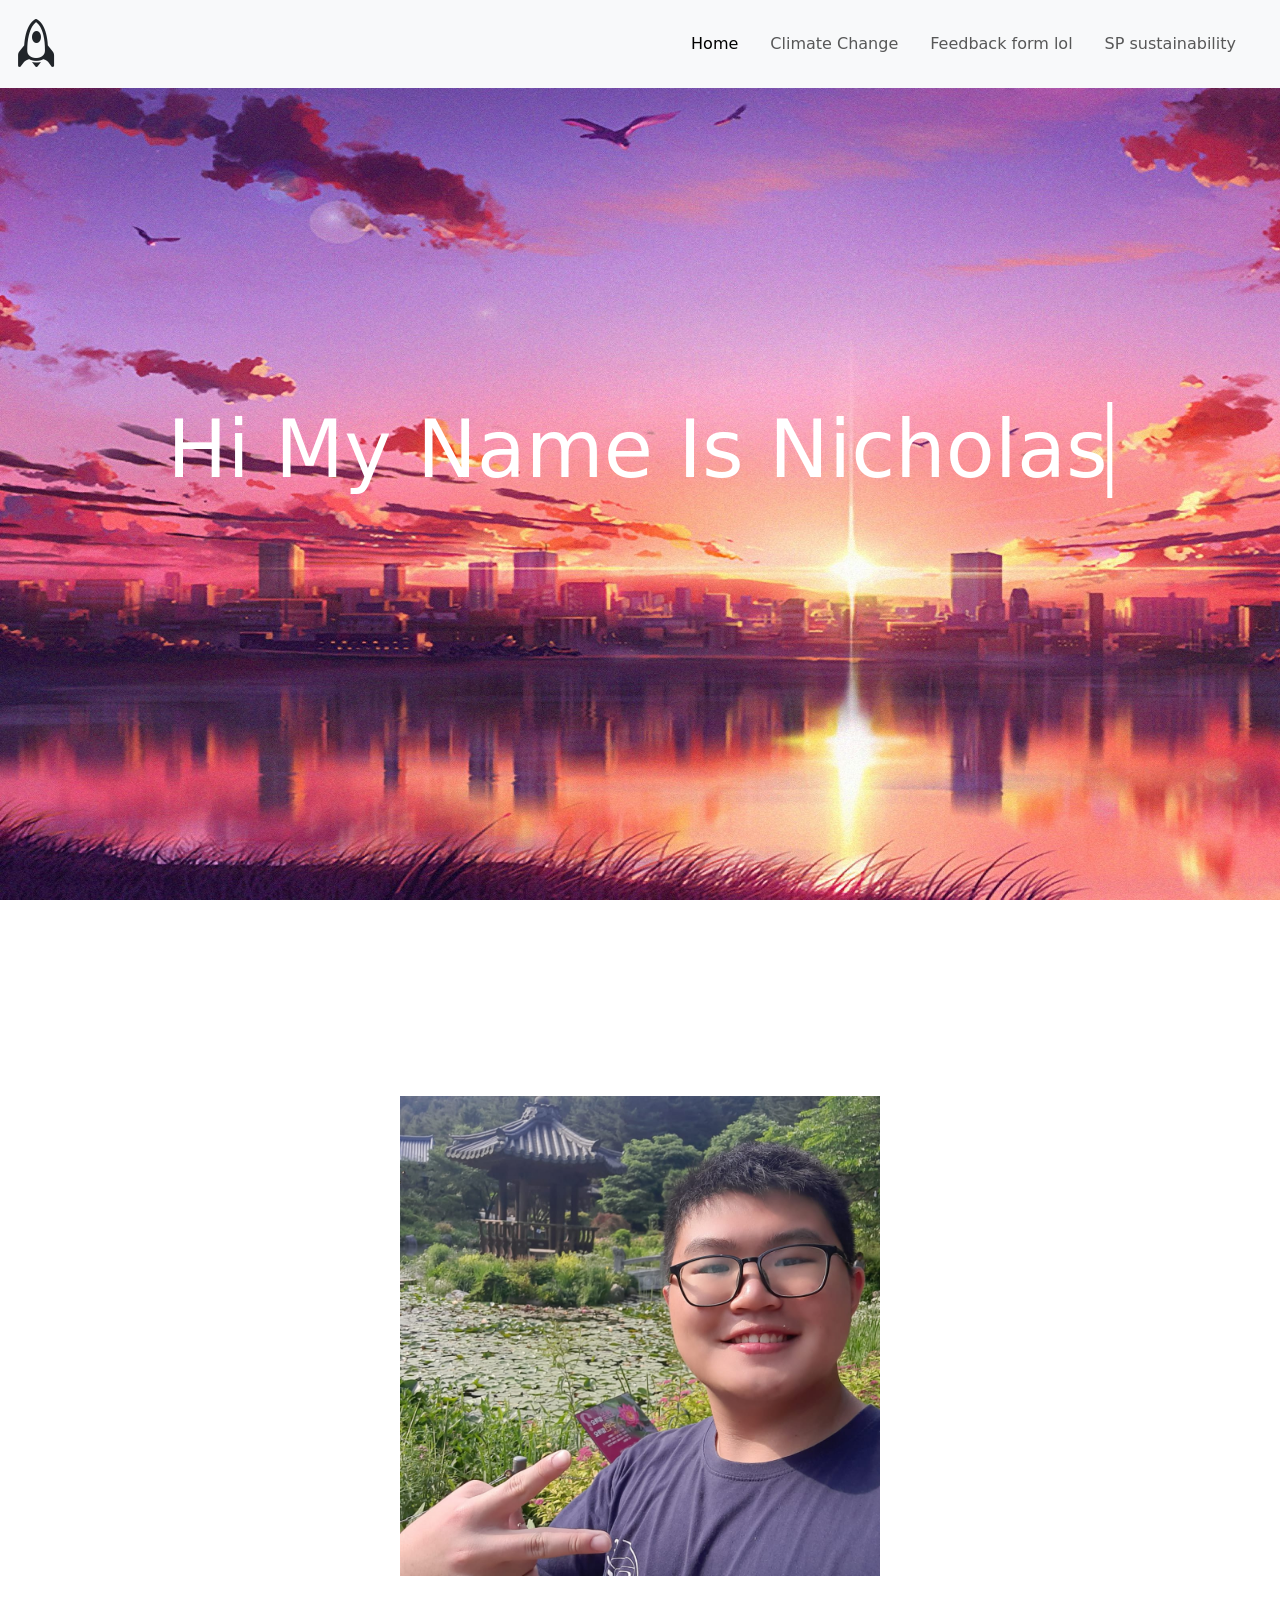
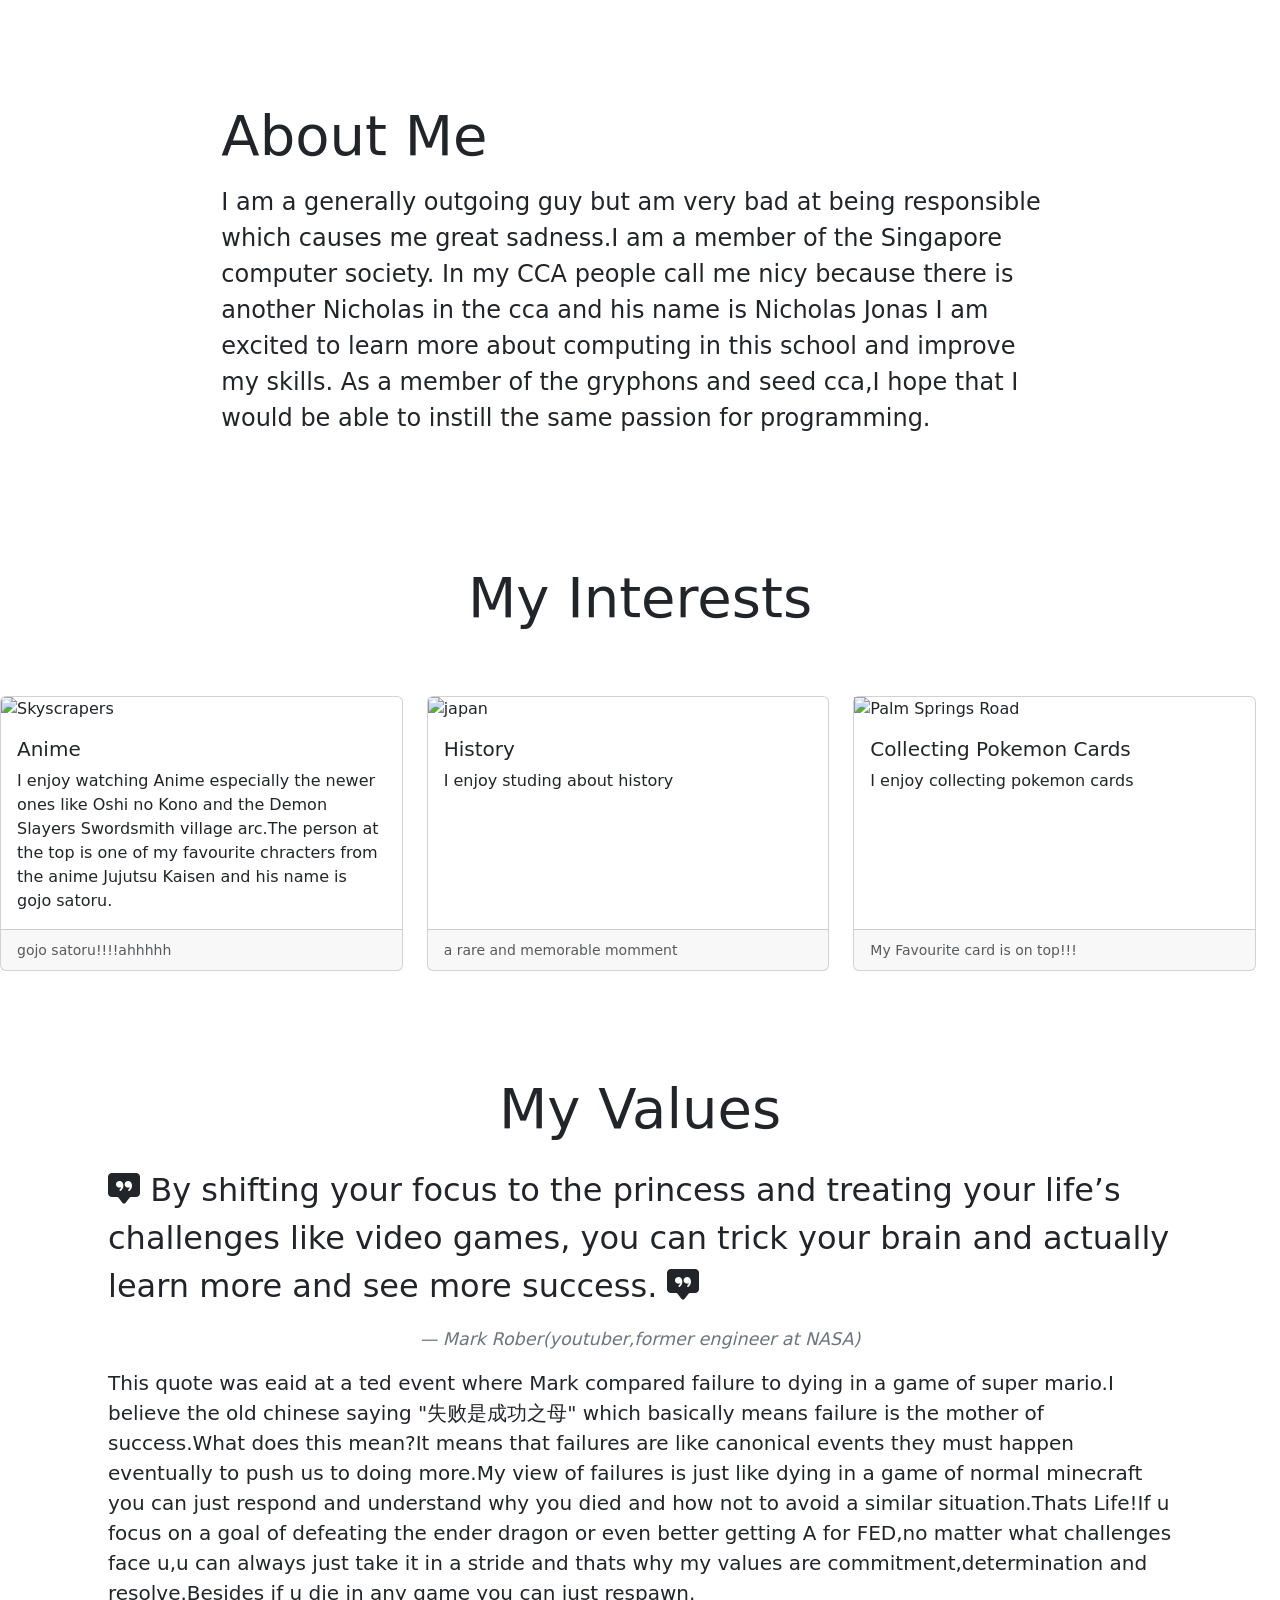
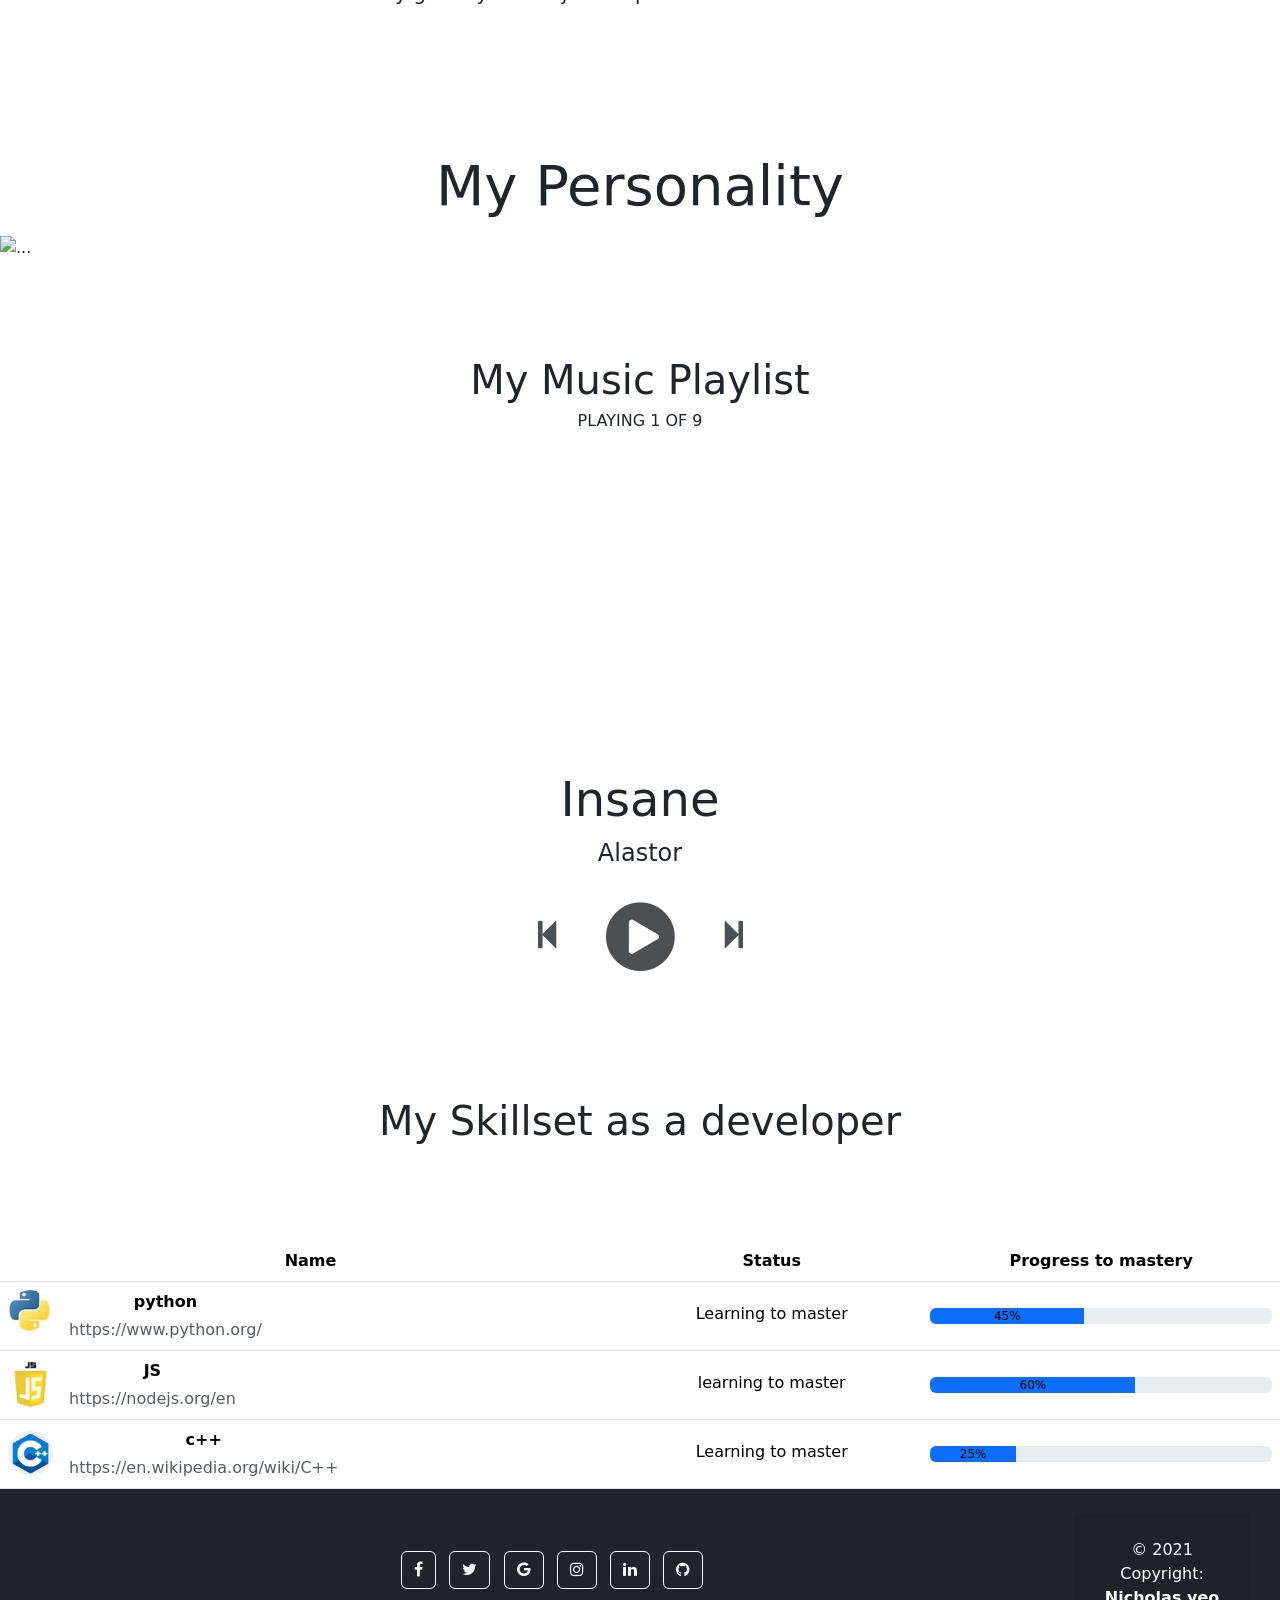
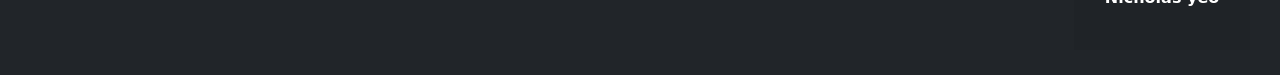
==== commit 0199d900: "added mice on venus" ====
--- a/html/index.html
+++ b/html/index.html
@@ -474,6 +474,12 @@
             artist: "The Weeknd",
             image:"https://i.scdn.co/image/ab67616d0000b273a3eff72f62782fb589a492f9",
             path:"../Blinding_Lights.mp3"
+          },
+          {
+            name: "Mice on Venus",
+            artist: "C418",
+            image:"https://i.ytimg.com/vi/DZ47H84Bc_Q/hq720.jpg?sqp=-oaymwE2CNAFEJQDSFXyq4qpAygIARUAAIhCGAFwAcABBvABAfgB_gmAAtAFigIMCAAQARg4IGUoHTAP&rs=AOn4CLB2HxDk7BMSjkcLpldigqZSXdnI6g",
+            path:"../Mice_On_Venus.mp3"
           }
         ];
 function loadTrack(track_index) {
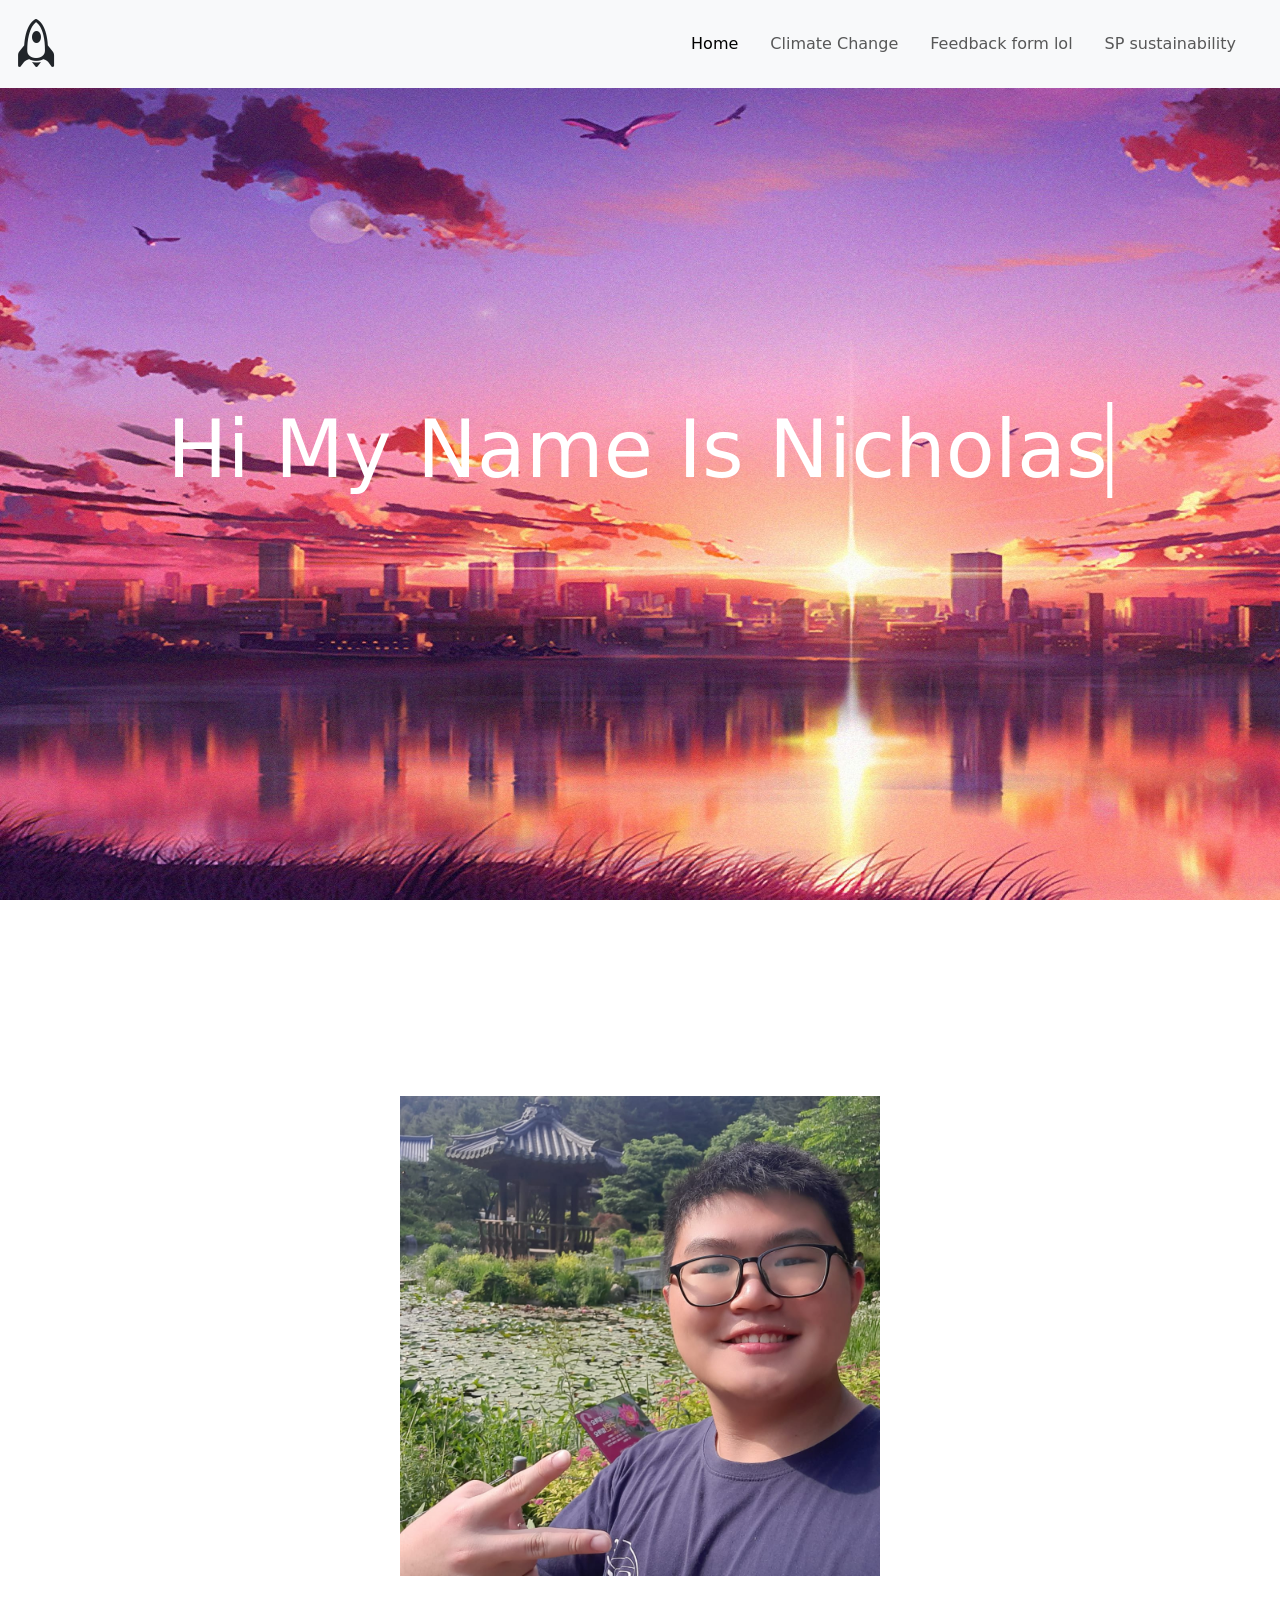
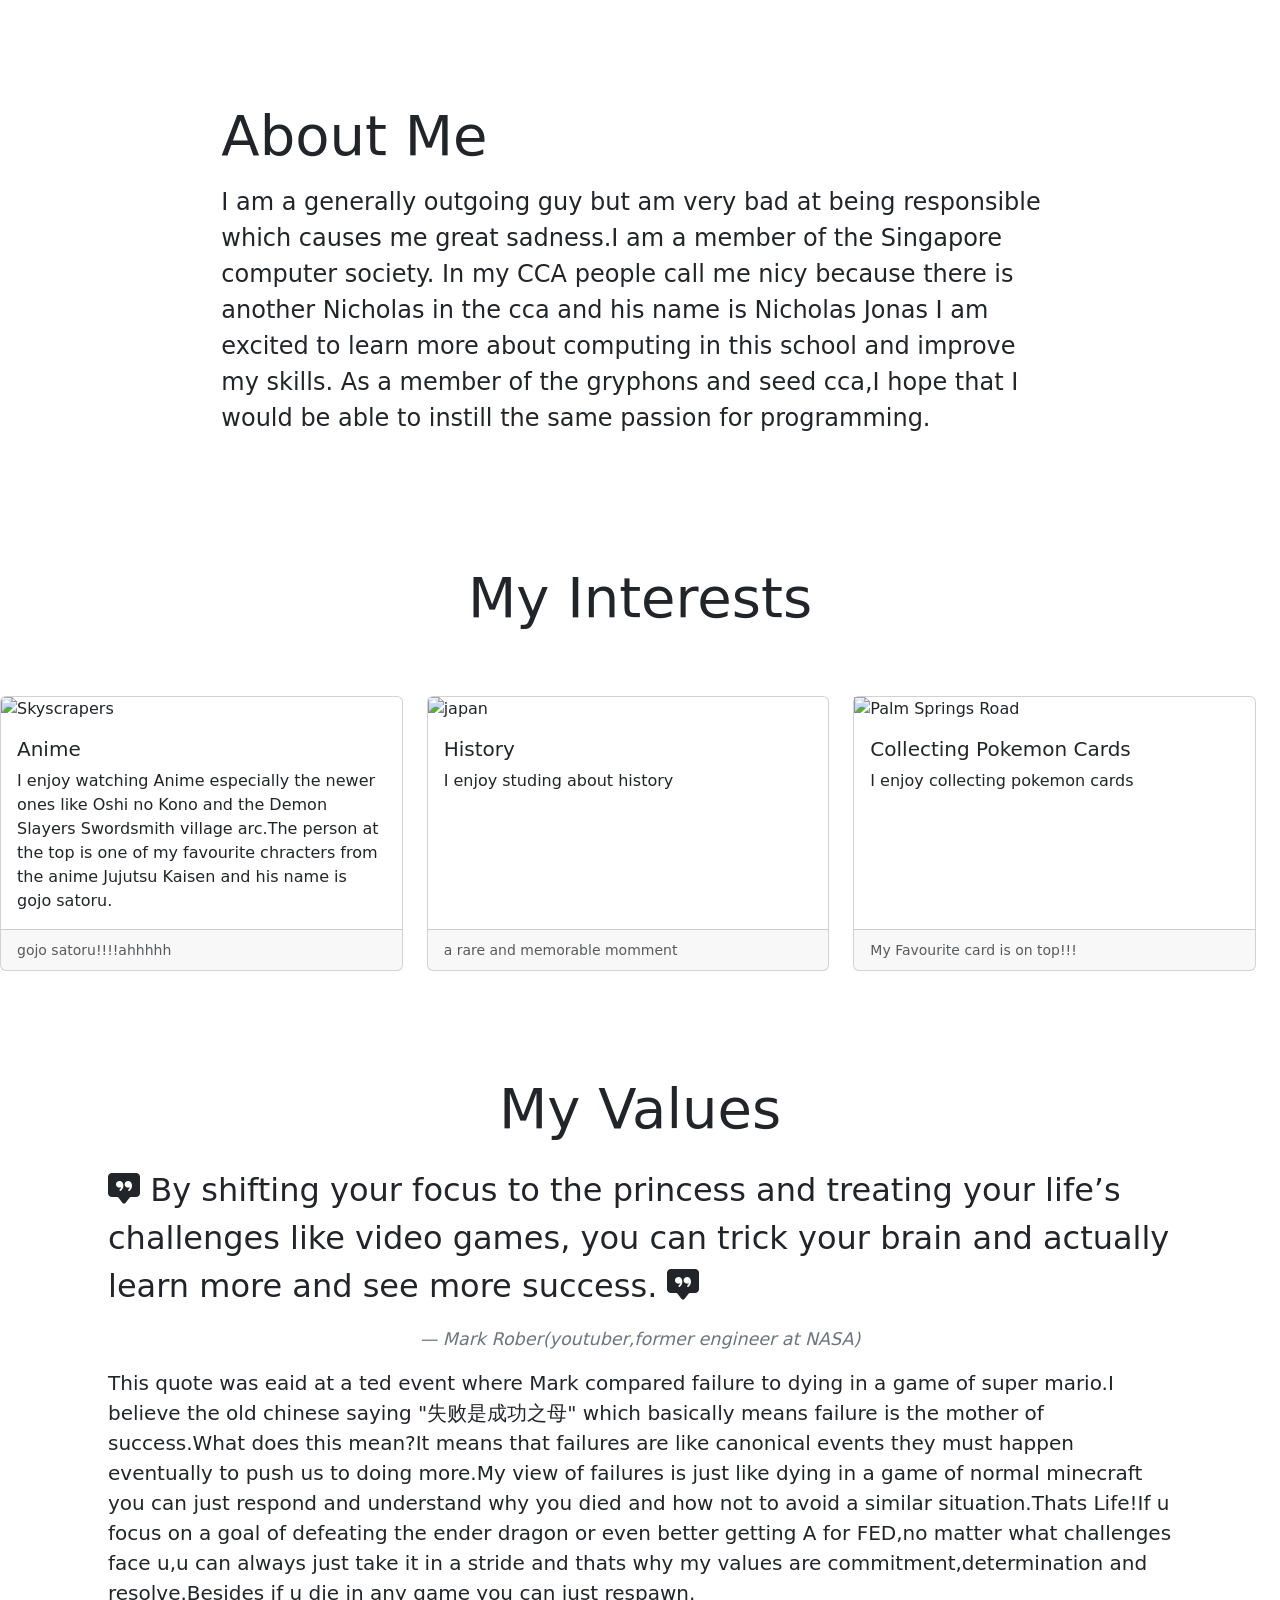
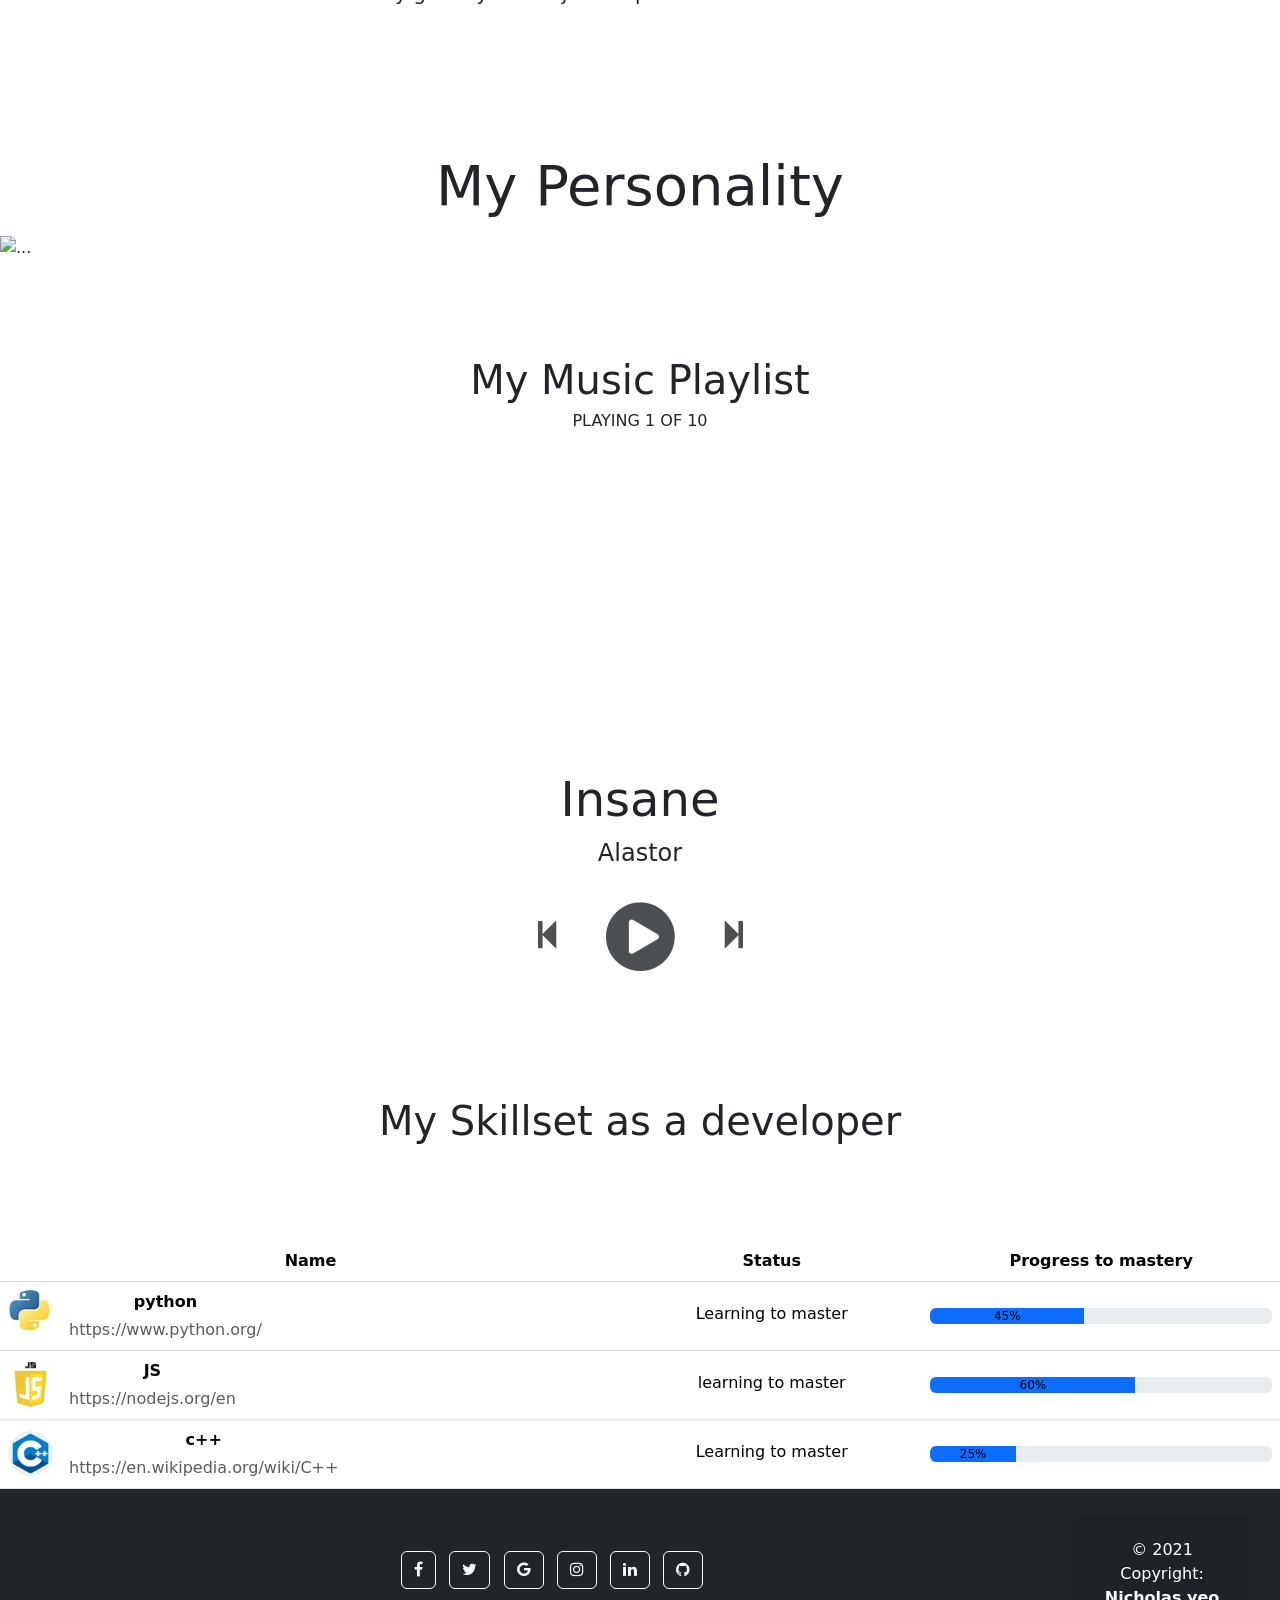
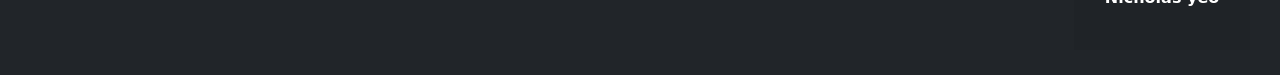
==== commit ae1722f5: "a final word" ====
--- a/html/index.html
+++ b/html/index.html
@@ -437,7 +437,7 @@
             // I got it from here https://www.bing.com/ck/a?!&&p=1d82f44f35b9facaJmltdHM9MTY5MTE5MzYwMCZpZ3VpZD0wNmFhMjZmOC01Yjk3LTY0NmMtMzM5Yi0zNmJmNWEzYjY1OTcmaW5zaWQ9NTYwOA&ptn=3&hsh=3&fclid=06aa26f8-5b97-646c-339b-36bf5a3b6597&u=a1L3ZpZGVvcy9zZWFyY2g_cT1nb2xkZW4raG91citqdmtlJnZpZXc9ZGV0YWlsJm1pZD1EMEM1QzlCRkVDNzdGRTJENDRFREQwQzVDOUJGRUM3N0ZFMkQ0NEVEJkZPUk09VklSRQ&ntb=1
           },
           {
-            name: "Alll Falls Down",
+            name: "All Falls Down",
             artist: "Alan Walker",
             image: "https://upload.wikimedia.org/wikipedia/en/3/33/Alan_Walker_All_Falls_Down.jpg",
             path: "../All_Falls_Down.mp3",
@@ -480,6 +480,12 @@
             artist: "C418",
             image:"https://i.ytimg.com/vi/DZ47H84Bc_Q/hq720.jpg?sqp=-oaymwE2CNAFEJQDSFXyq4qpAygIARUAAIhCGAFwAcABBvABAfgB_gmAAtAFigIMCAAQARg4IGUoHTAP&rs=AOn4CLB2HxDk7BMSjkcLpldigqZSXdnI6g",
             path:"../Mice_On_Venus.mp3"
+          },
+          {
+            name: "A final word",
+            artist: "Sad-ist and Technoblade",
+            image:"https://i.ytimg.com/an_webp/g8pf2jmkRZo/mqdefault_6s.webp?du=3000&sqp=CK7rqbQG&rs=AOn4CLC7Z5wb3XjT9bklhlOYg-FpVUPgRA",
+            path:"../Technoblade.mp3"
           }
         ];
 function loadTrack(track_index) {
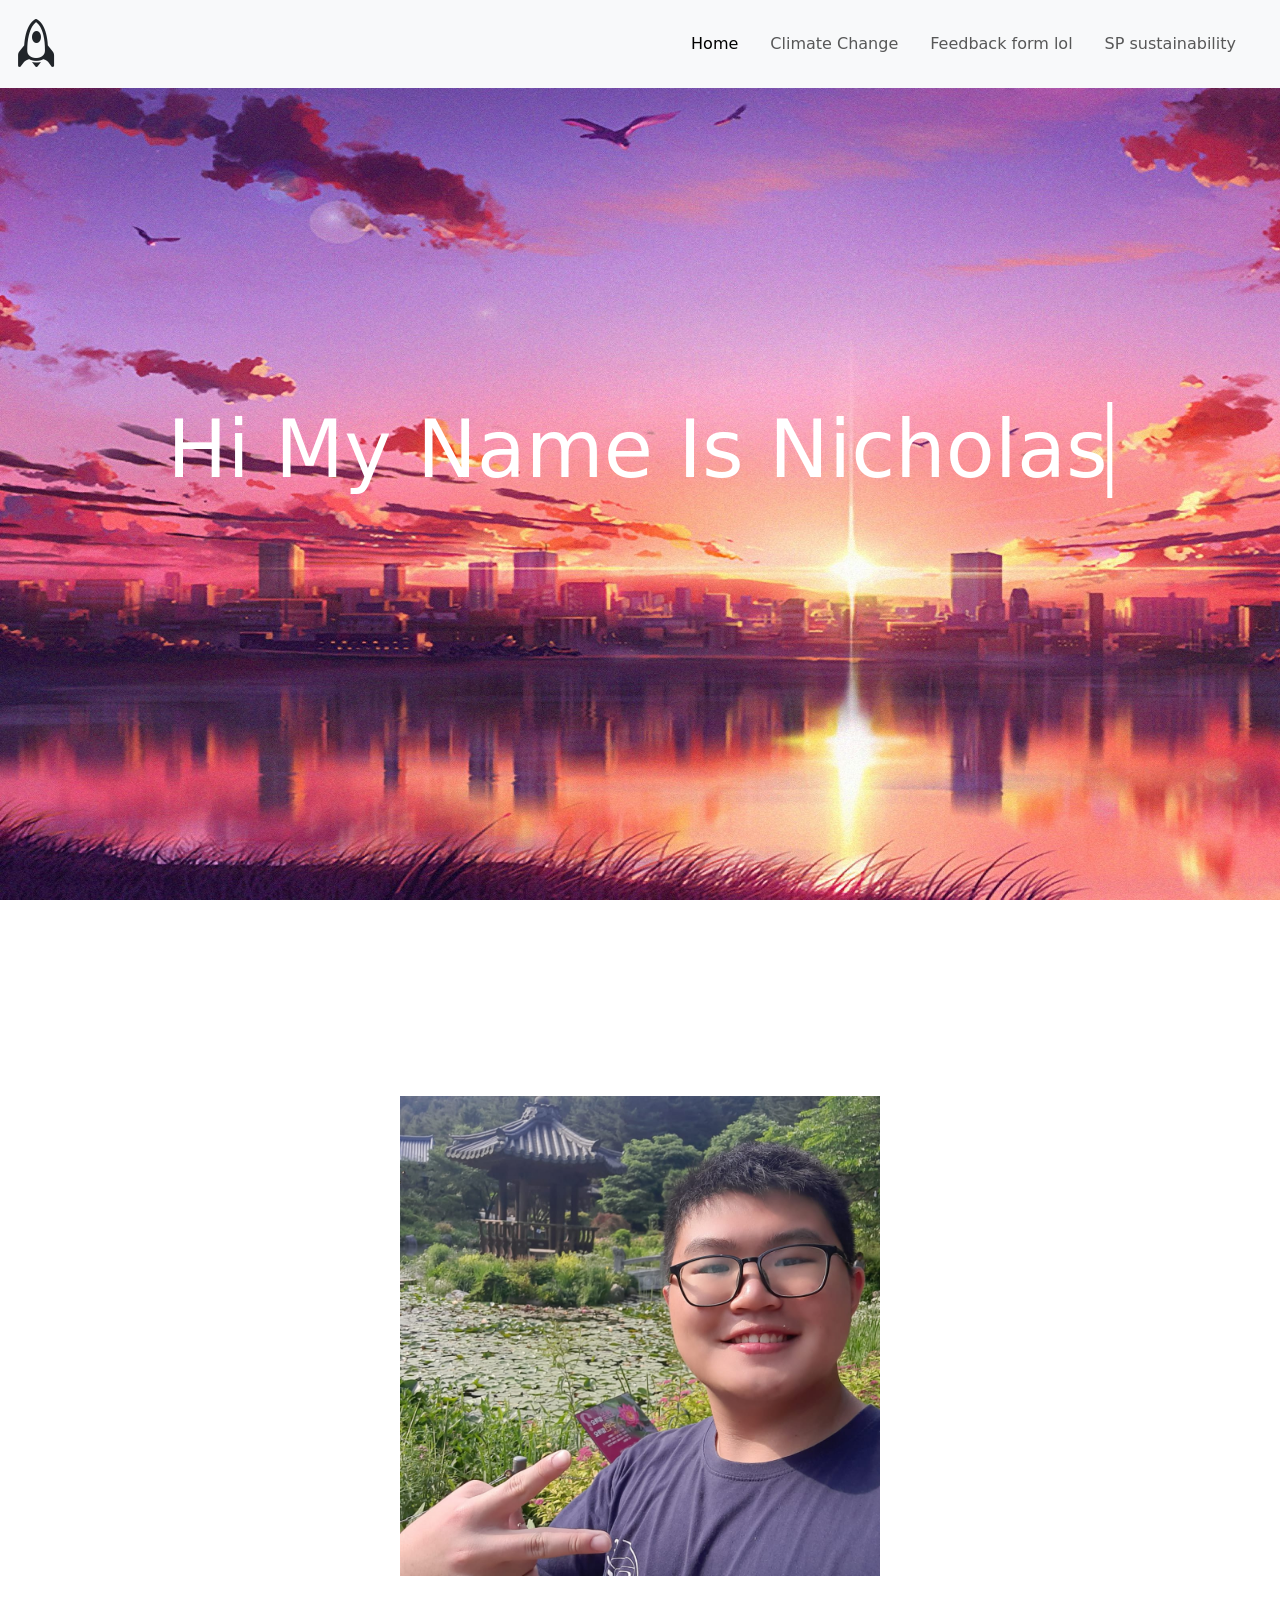
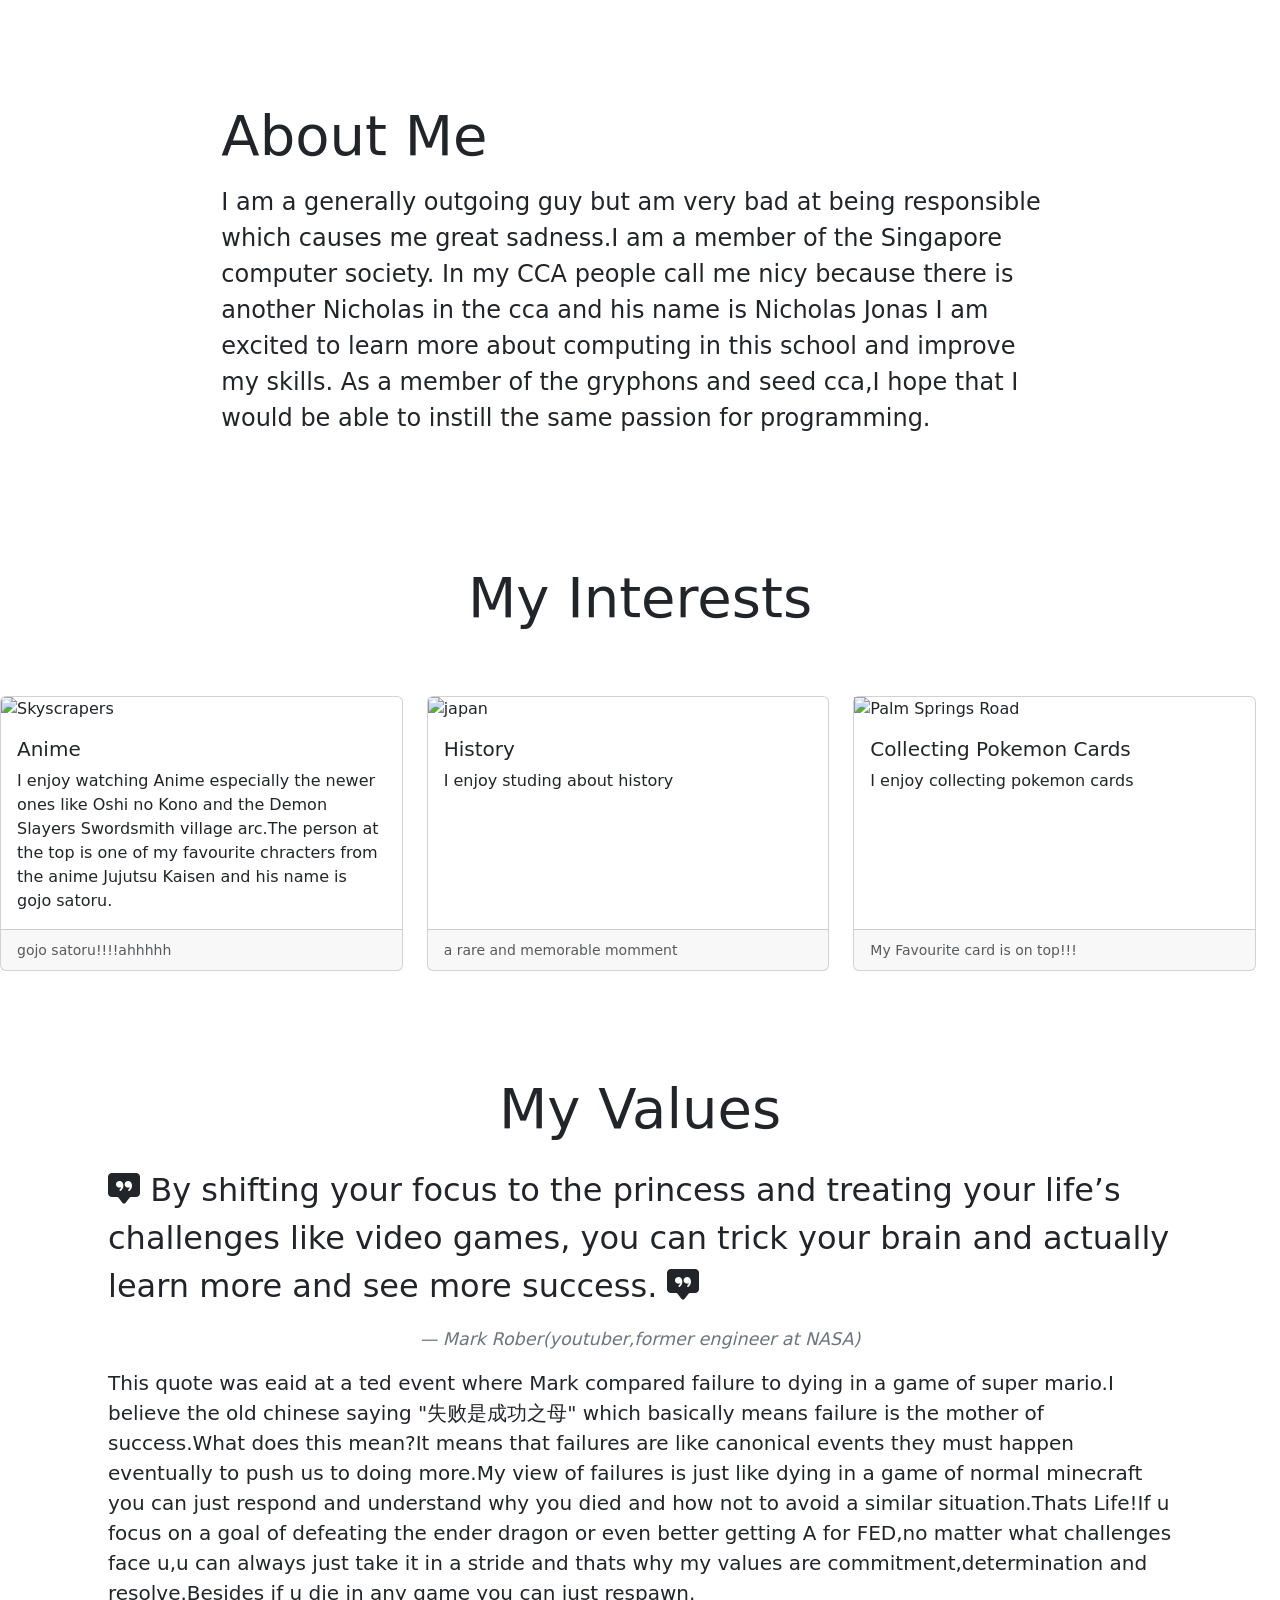
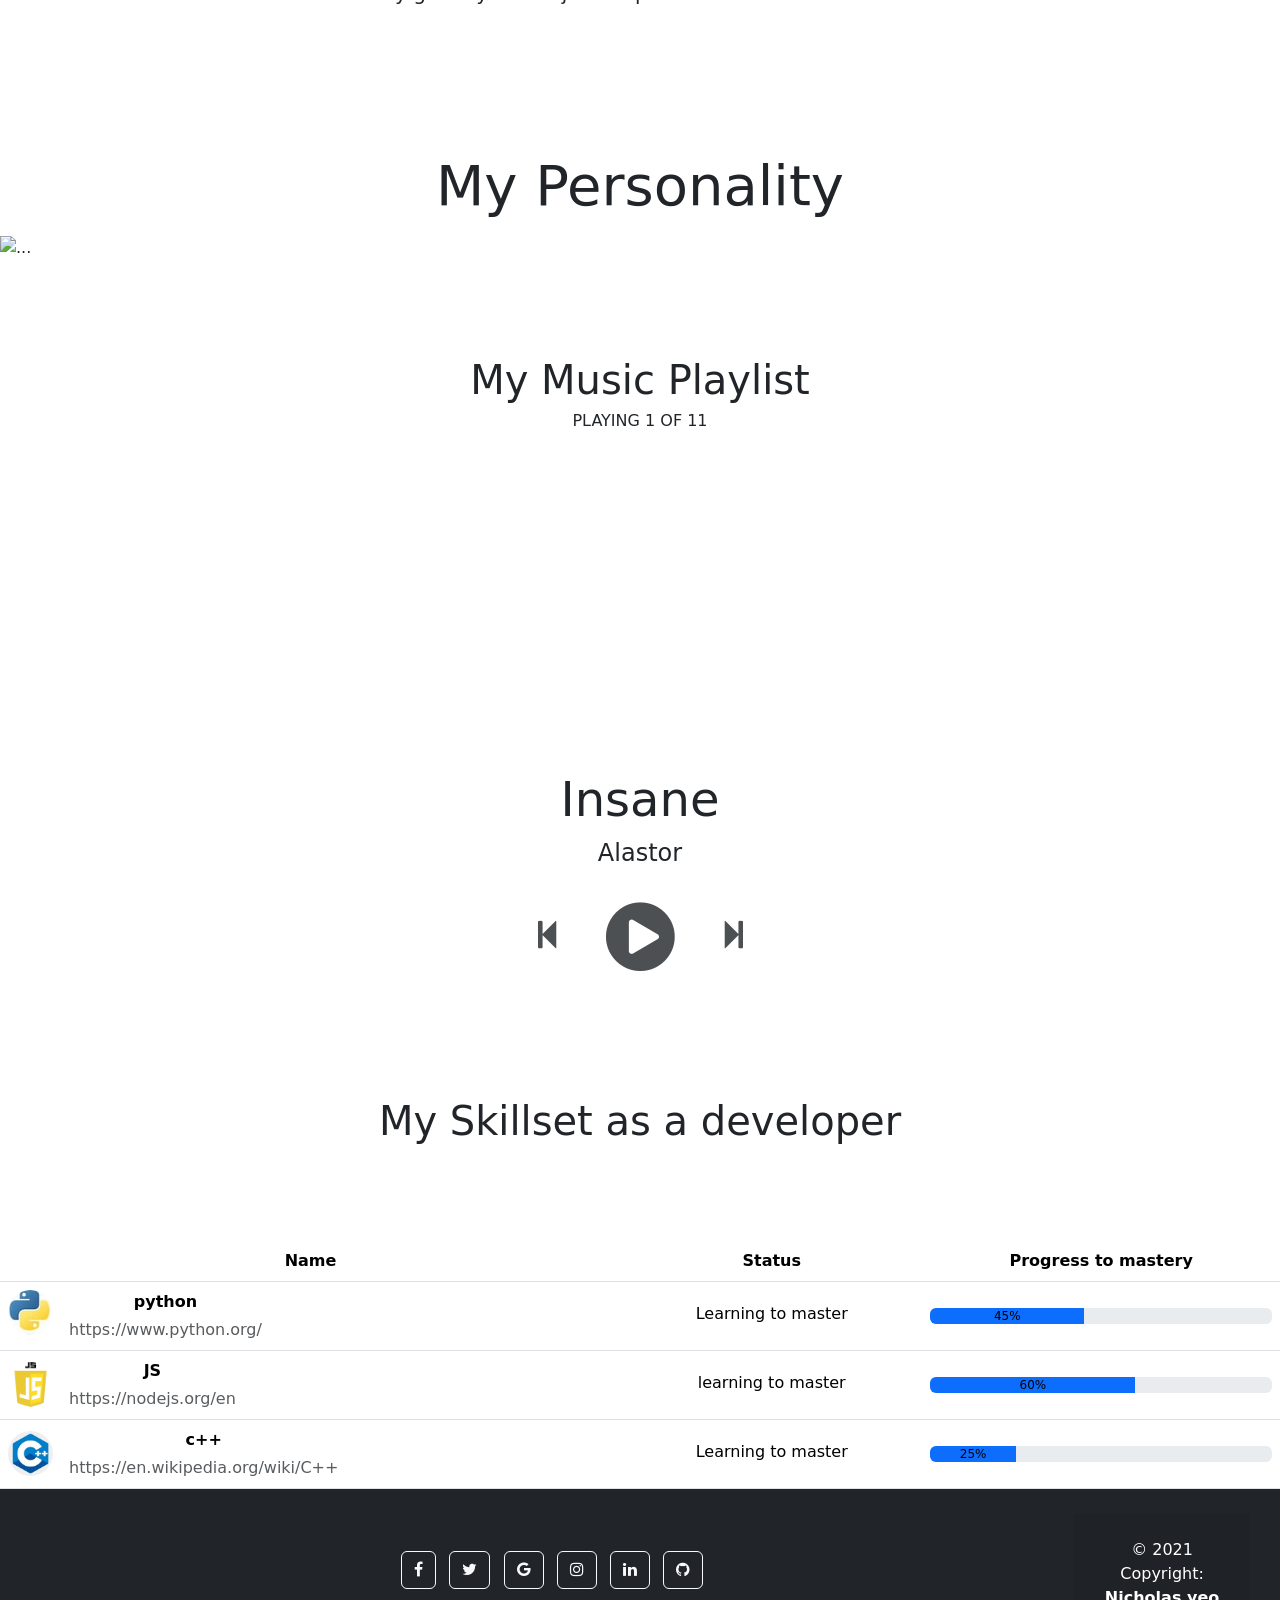
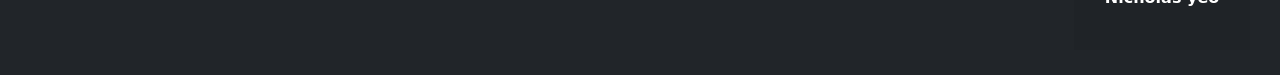
==== commit 39abdff5: "added safe and sound" ====
--- a/html/index.html
+++ b/html/index.html
@@ -476,6 +476,13 @@
             path:"../Blinding_Lights.mp3"
           },
           {
+            name: "Safe and Sound",
+            artist: "Capital Cities",
+            image:"https://th.bing.com/th/id/OIP.3y1jAISgS430DPHVnuShOgHaHa?rs=1&pid=ImgDetMain",
+            path:"../Safe_And_Sound.mp3"
+
+          },
+          {
             name: "Mice on Venus",
             artist: "C418",
             image:"https://i.ytimg.com/vi/DZ47H84Bc_Q/hq720.jpg?sqp=-oaymwE2CNAFEJQDSFXyq4qpAygIARUAAIhCGAFwAcABBvABAfgB_gmAAtAFigIMCAAQARg4IGUoHTAP&rs=AOn4CLB2HxDk7BMSjkcLpldigqZSXdnI6g",
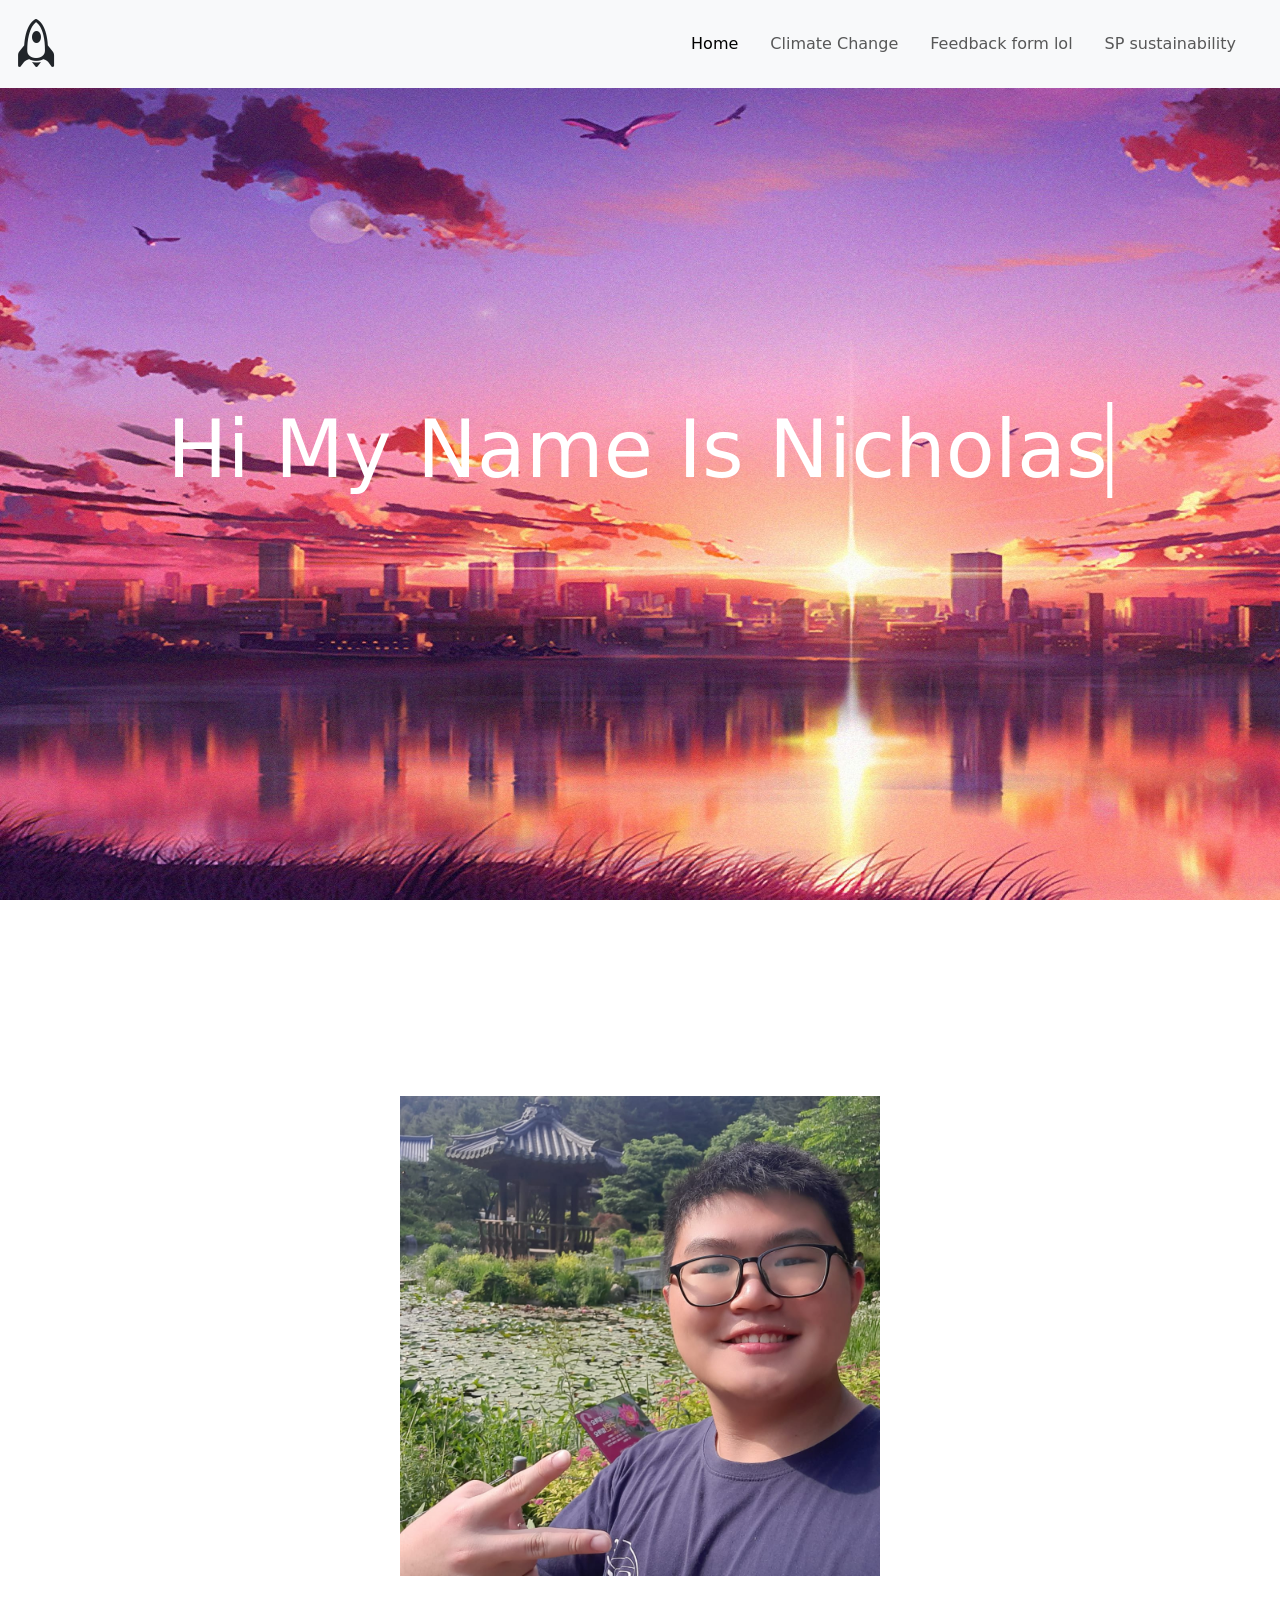
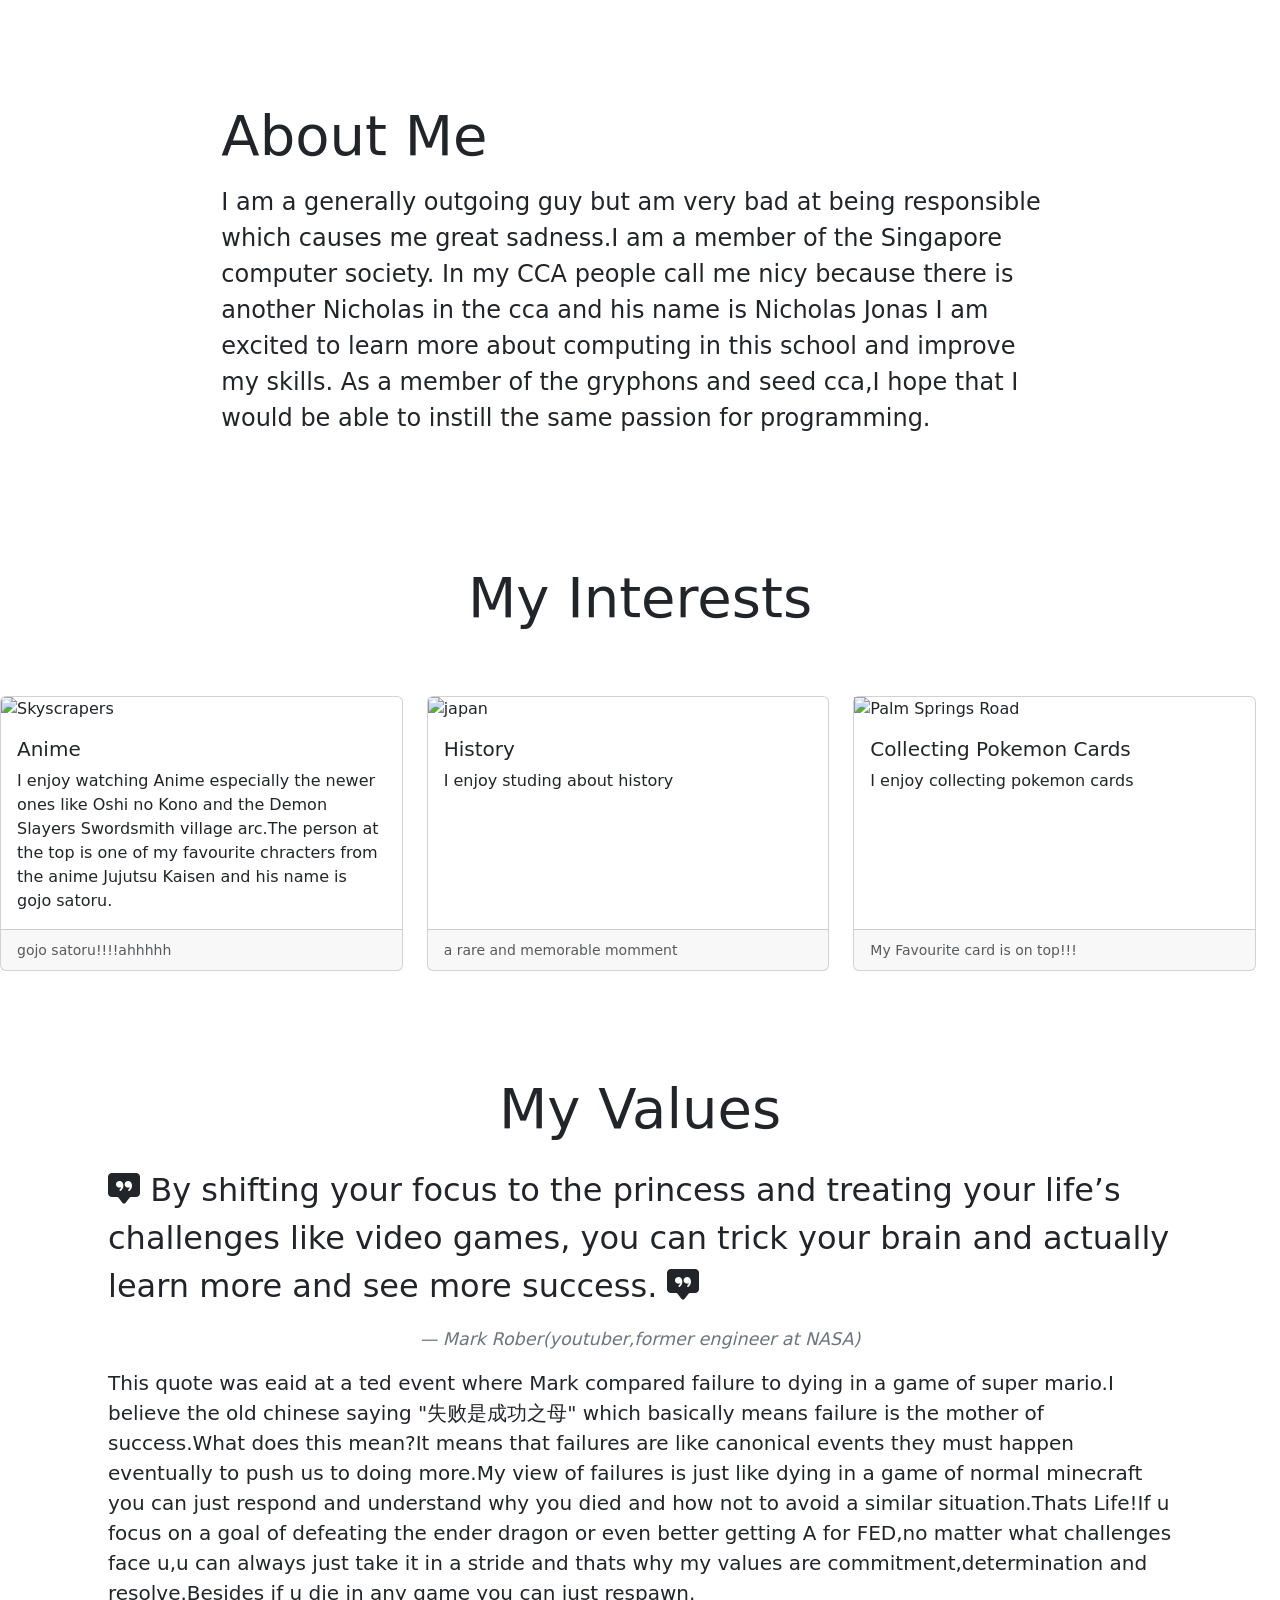
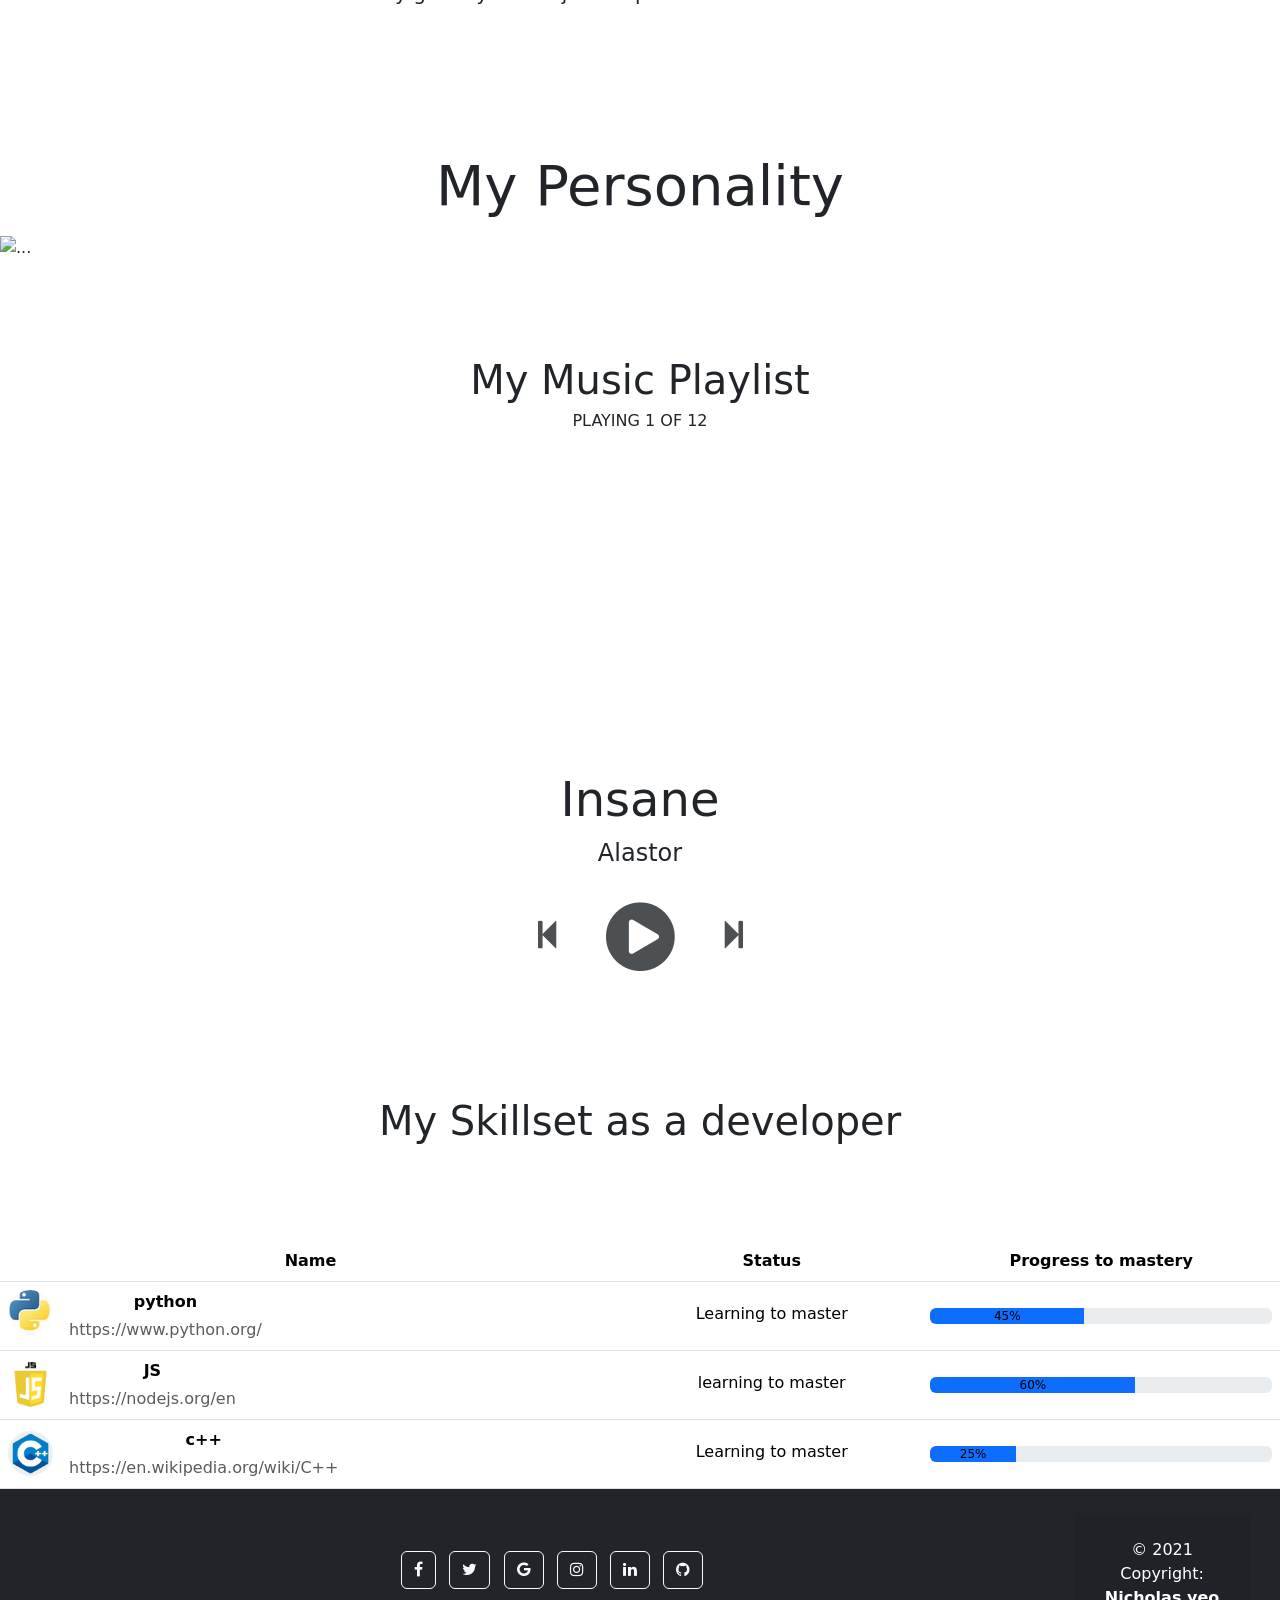
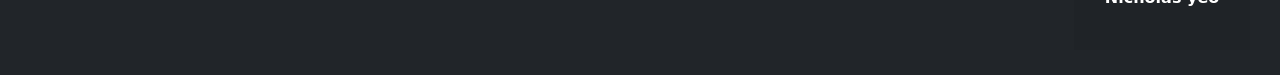
==== commit de8277e2: "added zero" ====
--- a/html/index.html
+++ b/html/index.html
@@ -464,6 +464,13 @@
             path:"../Unity.mp3"
           },
           {
+            name: "Zero",
+            artist: "Imagine Dragons",
+            image: "https://encrypted-tbn0.gstatic.com/images?q=tbn:ANd9GcQId5Drk6c1l6cbZA4S_4BgGUkLecA9J6x8_Q&s",
+            path:"../Zero.mp3"
+
+          },
+          {
             name: "Espresso",
             artist: "Sabrina Carpenter",
             image:"https://i.scdn.co/image/ab67616d0000b273659cd4673230913b3918e0d5",
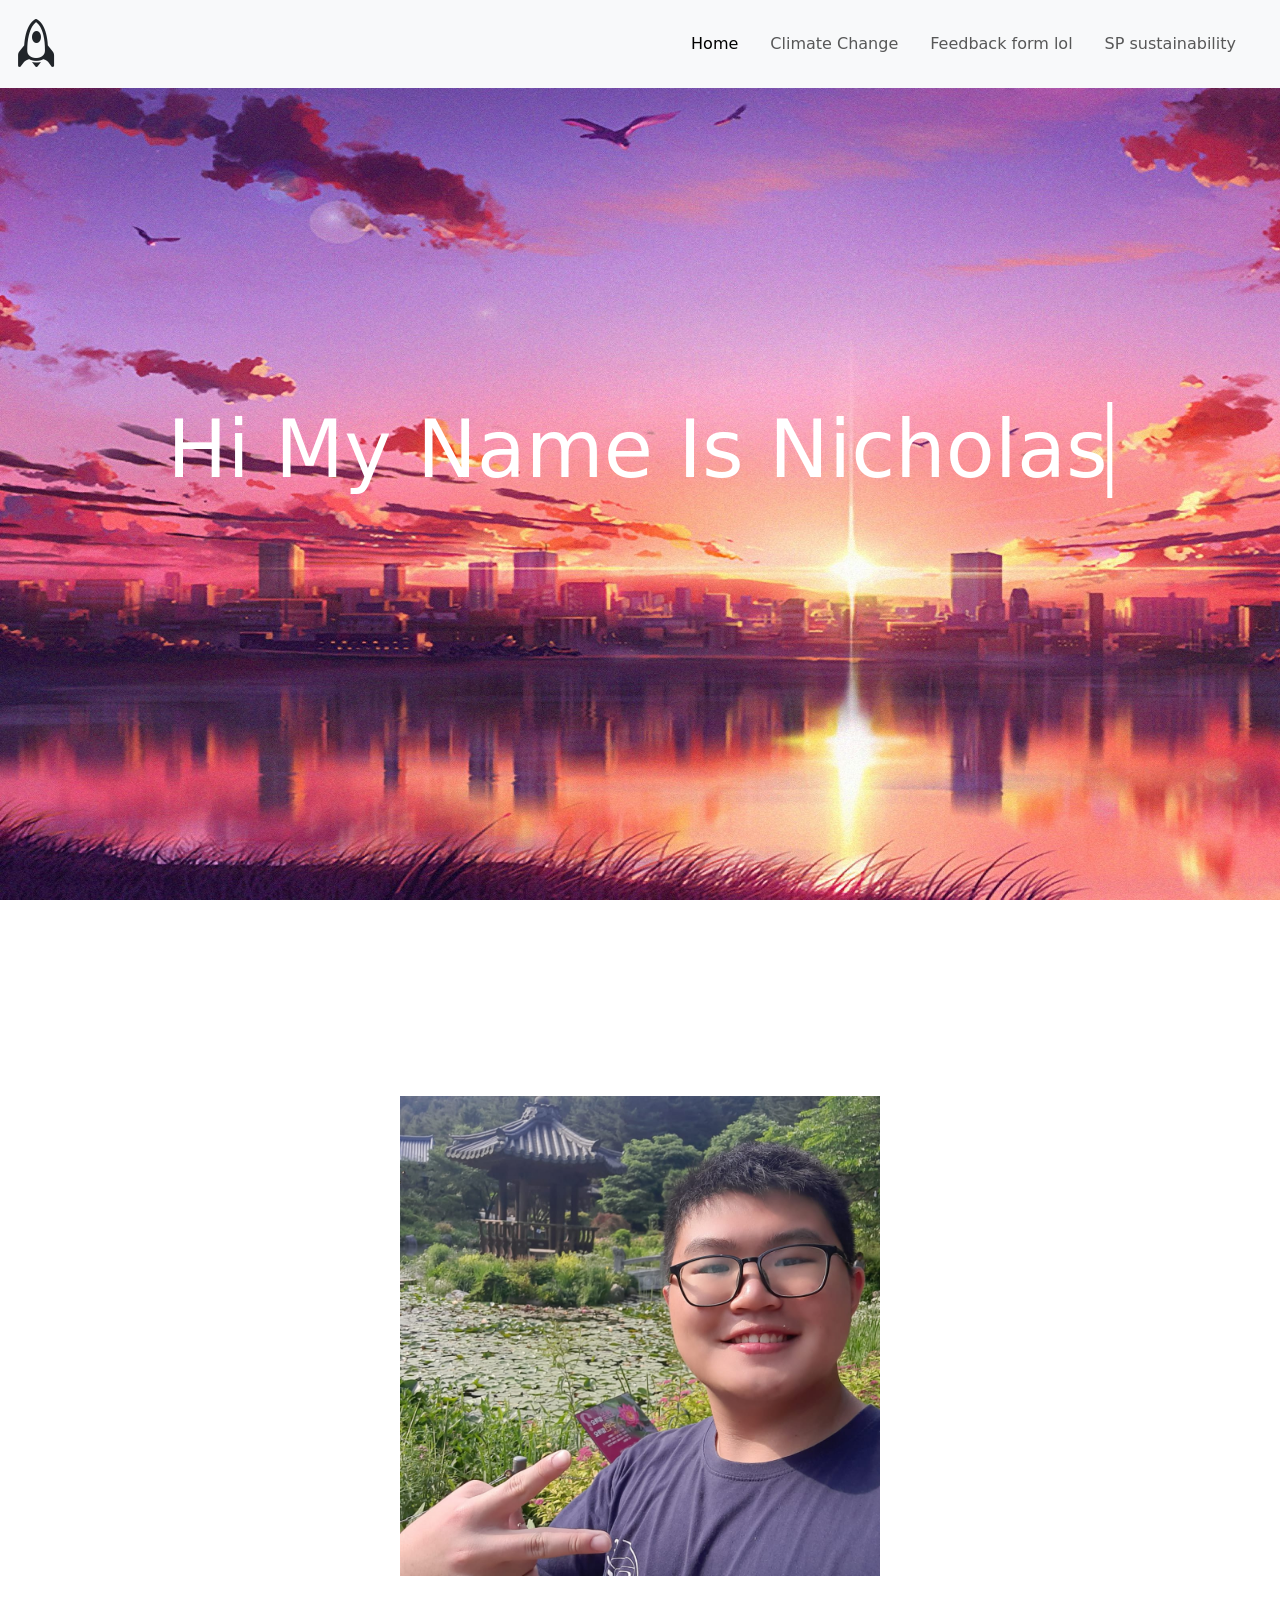
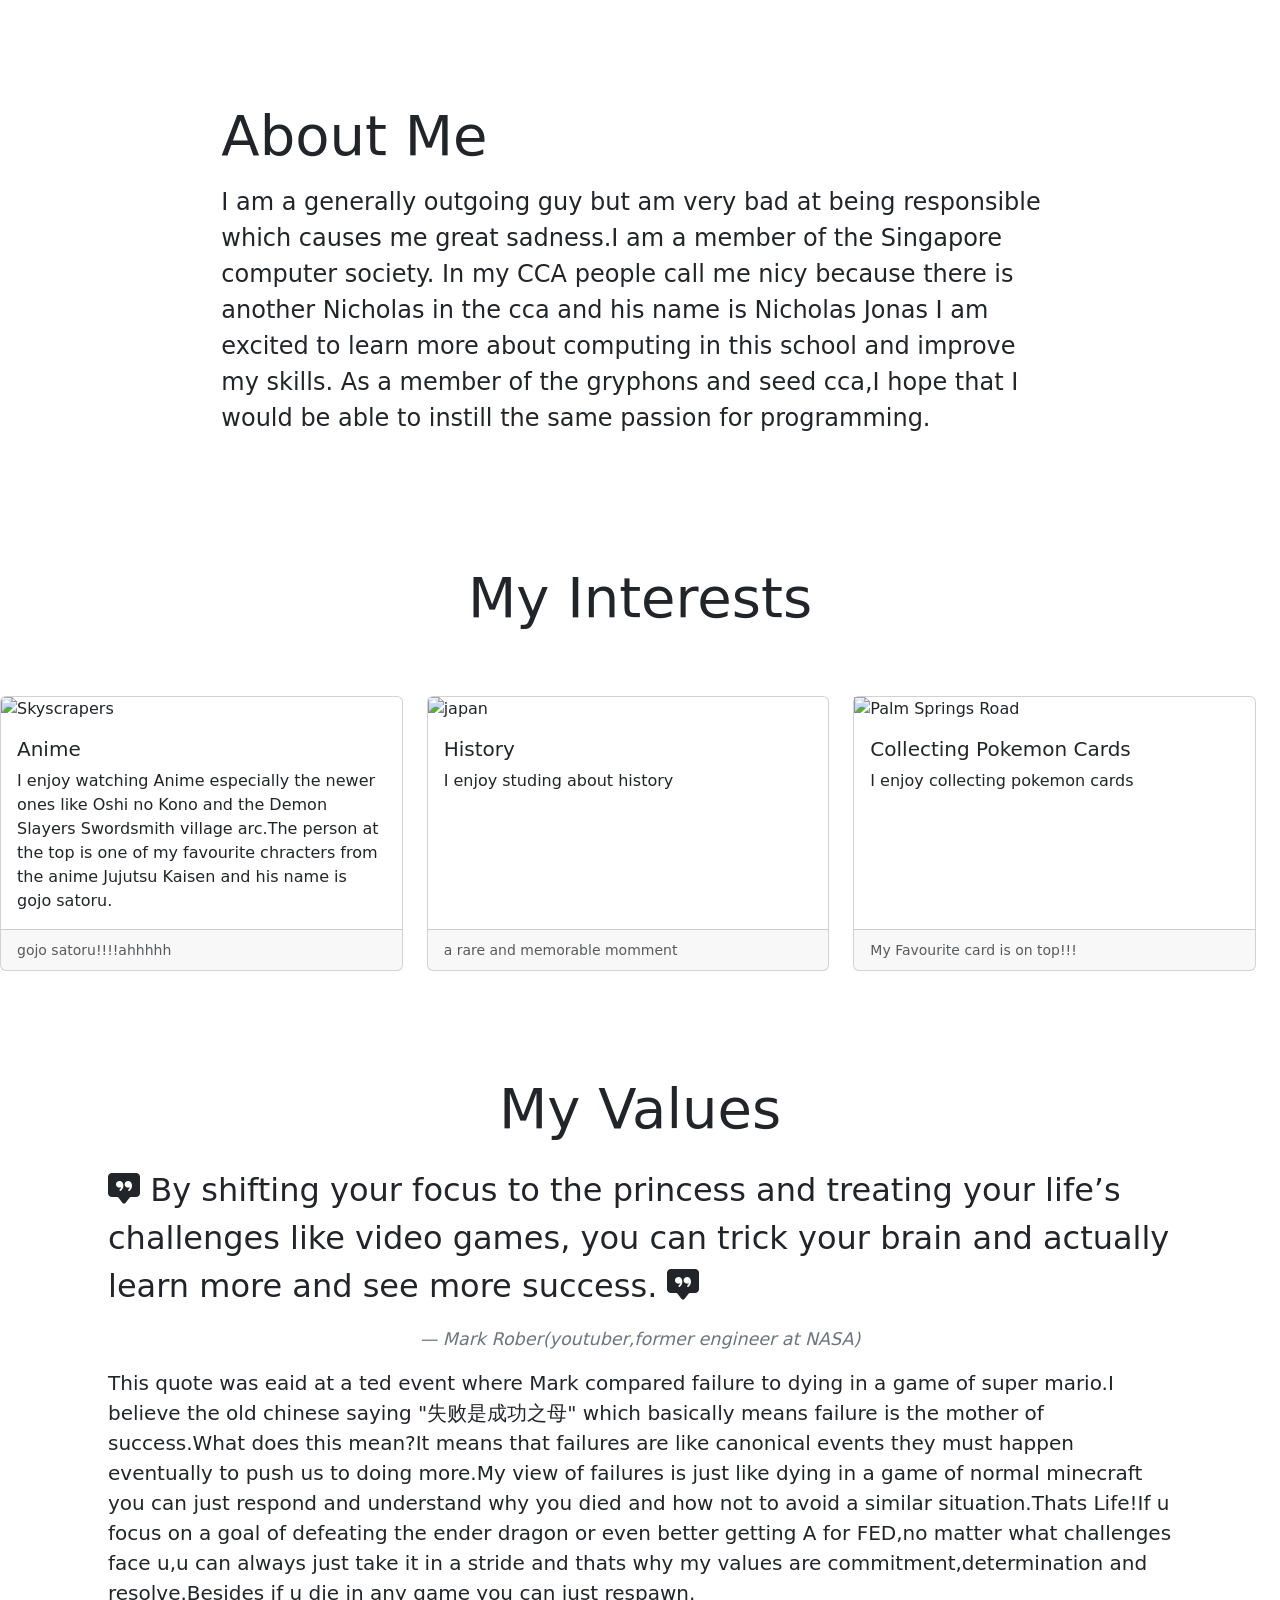
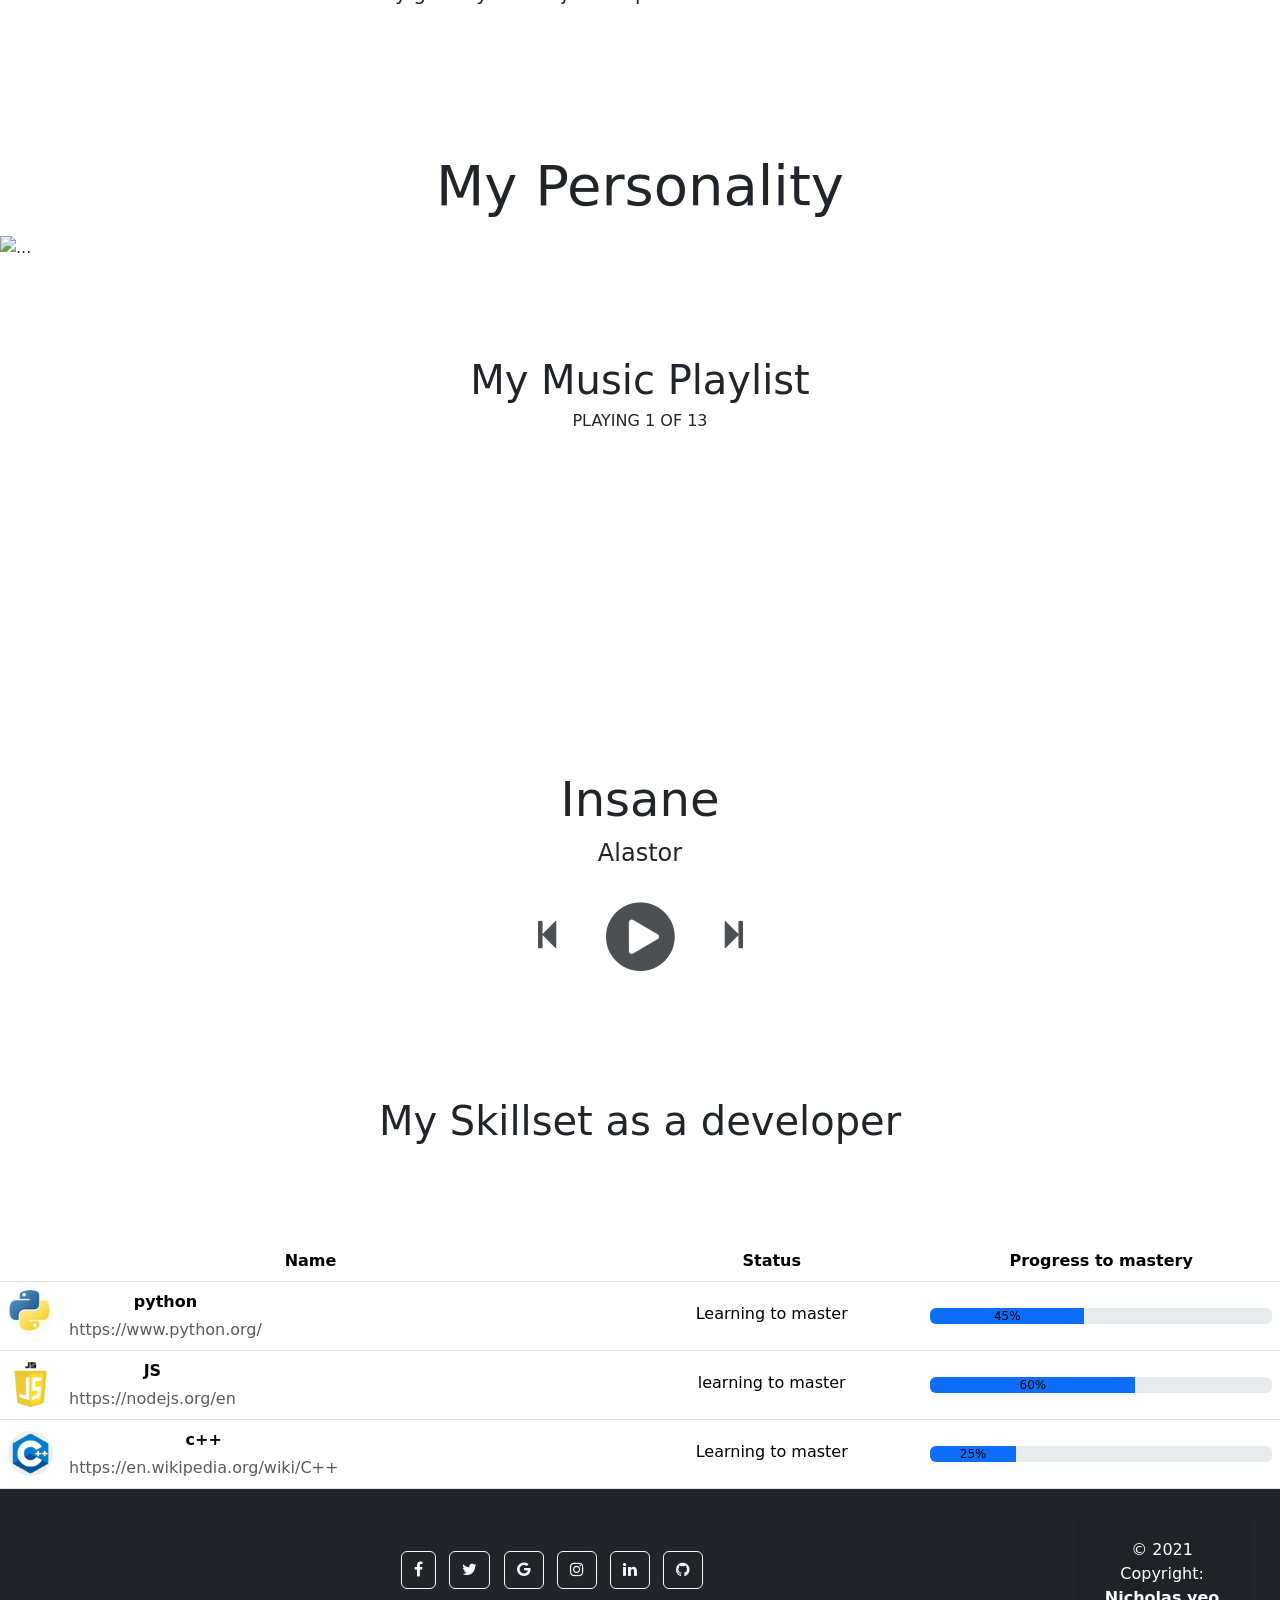
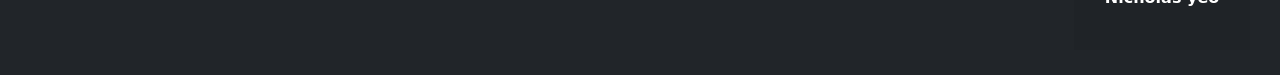
==== commit c0d0b2cf: "added viva la vida" ====
--- a/html/index.html
+++ b/html/index.html
@@ -490,6 +490,13 @@
 
           },
           {
+            name: "Viva la Vida",
+            artist: "Coldplay",
+            image:"[data-uri]",
+            path:"../viva_la_vida.mp3"
+
+          },
+          {
             name: "Mice on Venus",
             artist: "C418",
             image:"https://i.ytimg.com/vi/DZ47H84Bc_Q/hq720.jpg?sqp=-oaymwE2CNAFEJQDSFXyq4qpAygIARUAAIhCGAFwAcABBvABAfgB_gmAAtAFigIMCAAQARg4IGUoHTAP&rs=AOn4CLB2HxDk7BMSjkcLpldigqZSXdnI6g",
